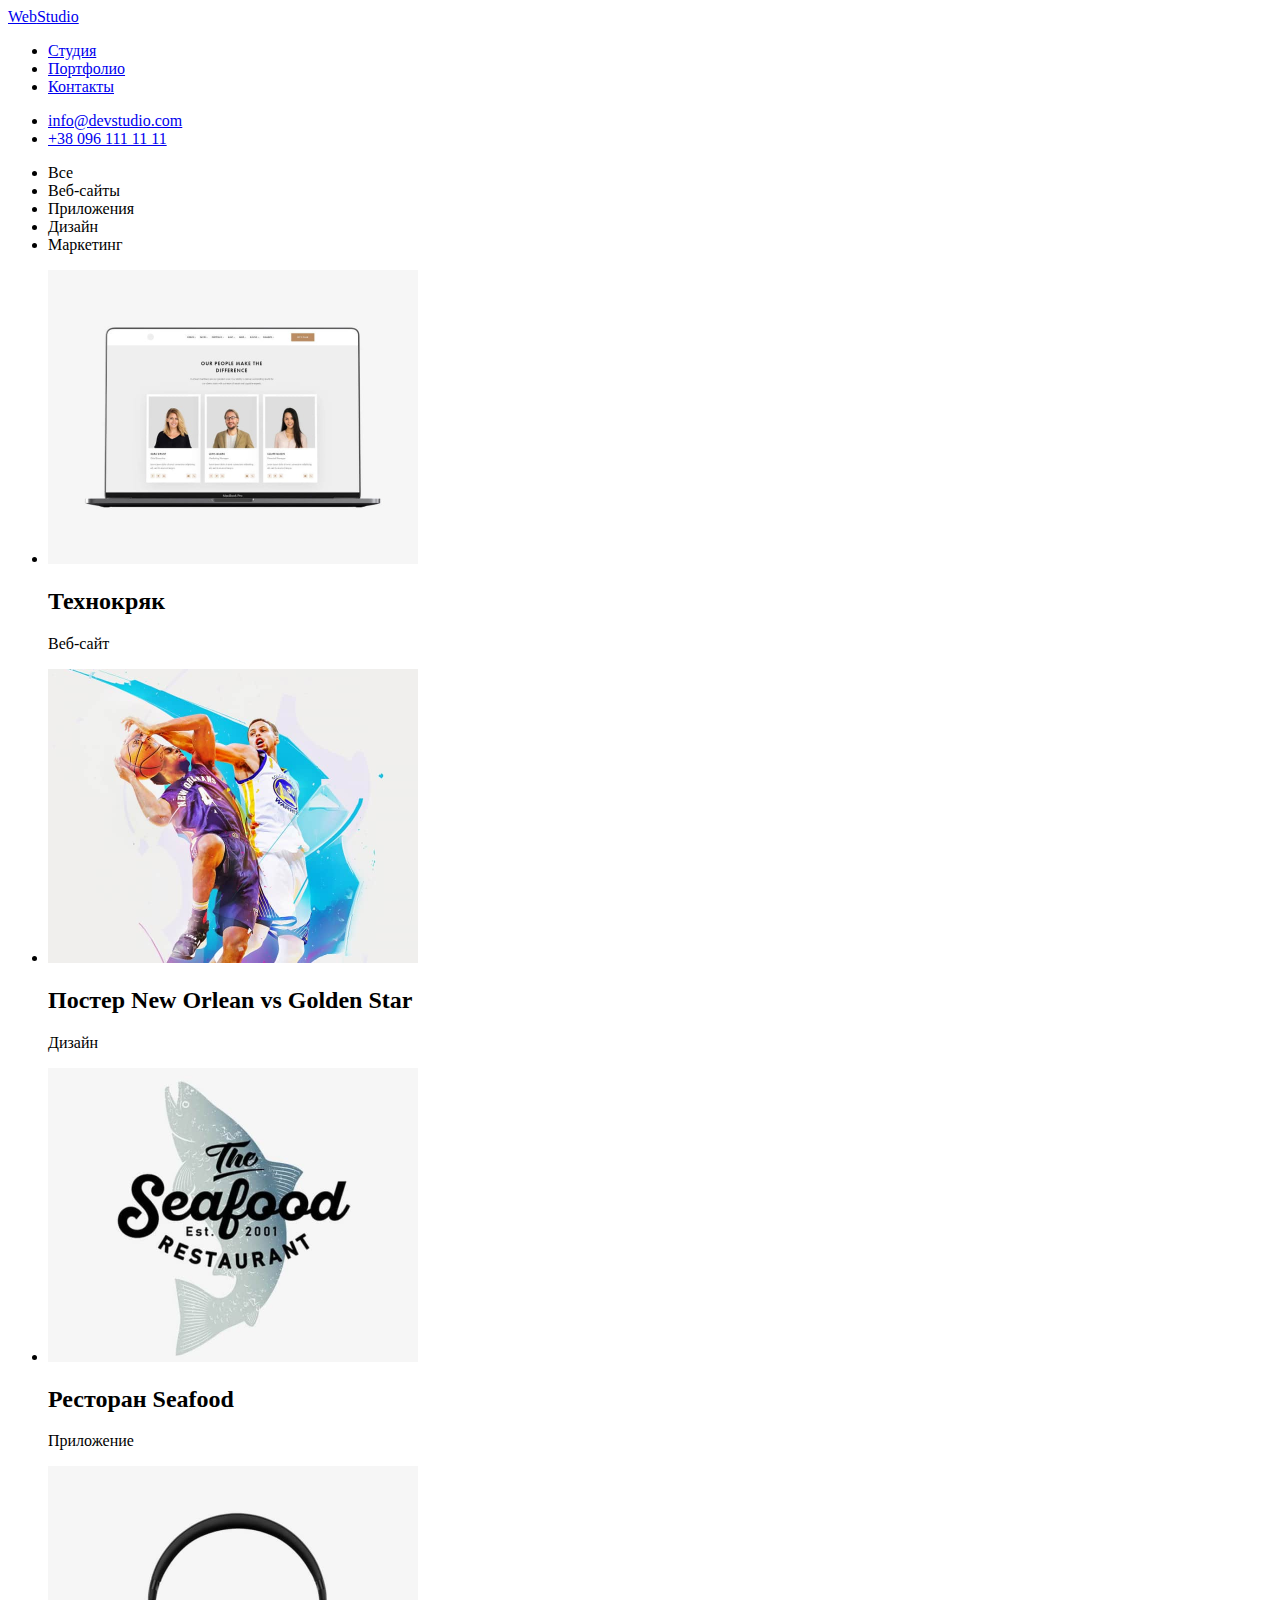
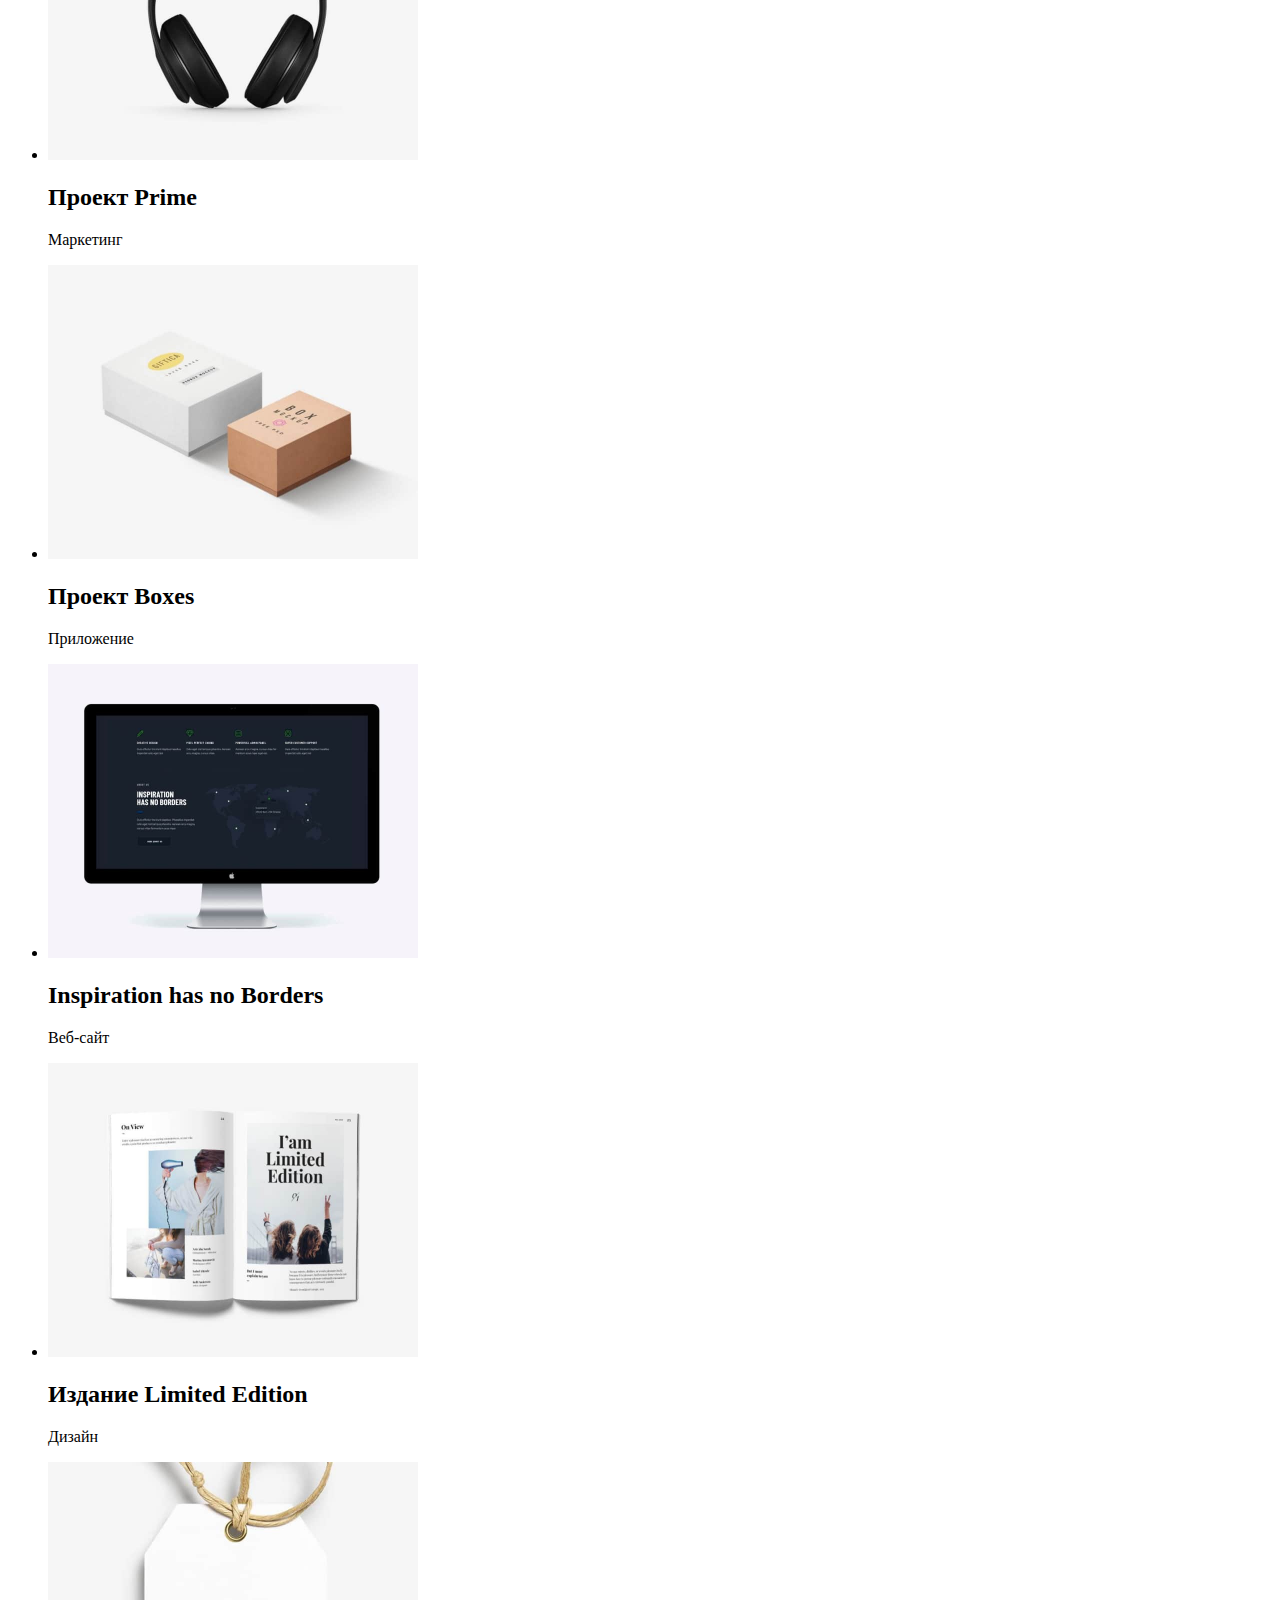
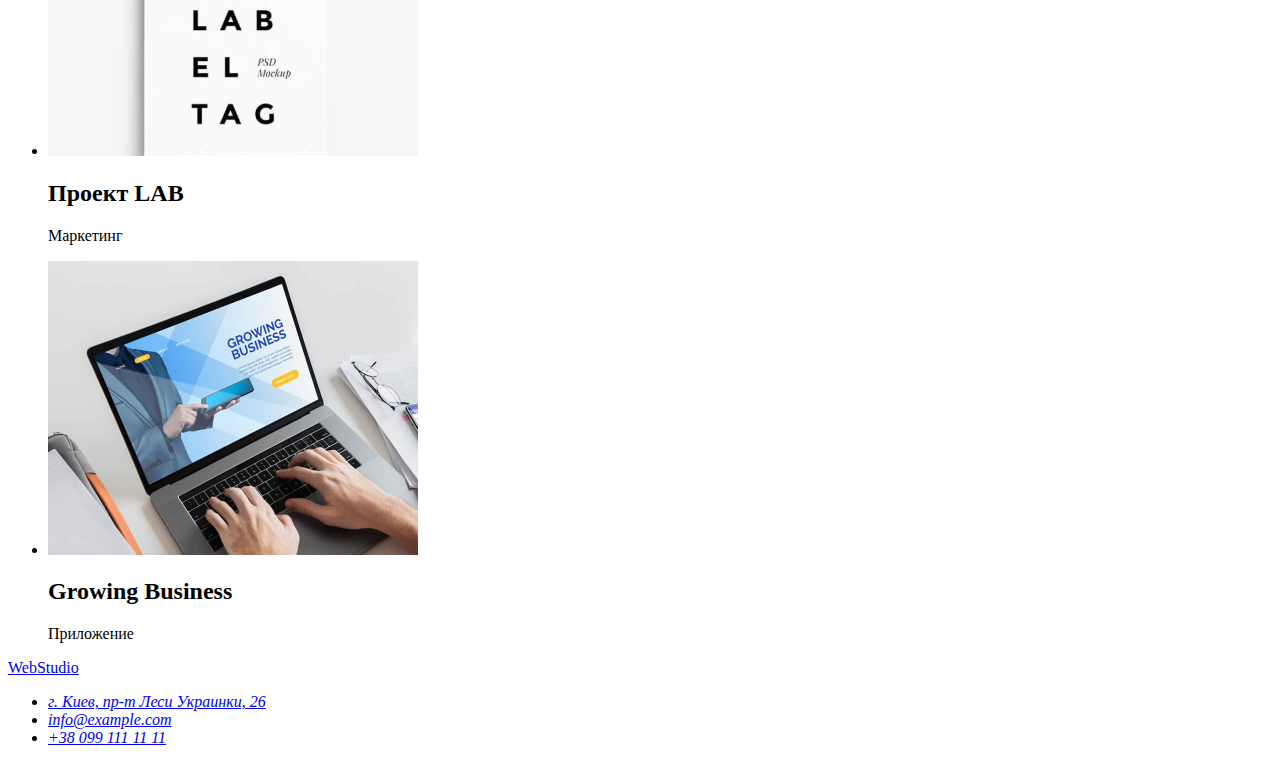
==== portfolio.html @ def2148d "Add files via upload" ====
<!DOCTYPE html>
<html lang="en">
  <head>
    <meta charset="UTF-8" />
    <meta http-equiv="X-UA-Compatible" content="IE=edge" />
    <meta name="viewport" content="width=device-width, initial-scale=1.0" />
    <title>Document</title>
  </head>
  <body>
    <header>
      <nav class="navigation">
        <a href="./index.html"><span class="">Web</span><span>Studio</span></a>
        <ul class="">
          <li class="">
            <a href="./index.html"><span class="">Студия</span></a>
          </li>
          <li class=""><a href="./portfolio.html">Портфолио</a></li>
          <li class=""><a href="#contacts">Контакты</a></li>
        </ul>
      </nav>
      <ul>
        <li class="">
          <a href="mailto:info@devstudio.com"
            ><span class="">info@devstudio.com</span></a
          >
        </li>
        <li class=""><a href="tel:+380961111111">+38 096 111 11 11</a></li>
      </ul>
    </header>
    <main>
      <section>
        <h1 hidden>Portfolio</h1>
        <ul>
          <li>Все</li>
          <li>Веб-сайты</li>
          <li>Приложения</li>
          <li>Дизайн</li>
          <li>Маркетинг</li>
        </ul>
      </section>
      <section>
        <ul>
            <li>
                <img src="./images/portfolio/portfolio1.jpg" alt="images 1" width="370" height="294">
                <h2>Технокряк</h2>
                <p>Веб-сайт</p>
            </li>
            <li>
                <img src="./images/portfolio/portfolio2.jpg" alt="images 2" width="370" height="294">
                <h2>Постер New Orlean vs Golden Star</h2>
                <p>Дизайн</p>
            </li>
            <li>
                <img src="./images/portfolio/portfolio3.jpg" alt="images 3" width="370" height="294">
                <h2>Ресторан Seafood</h2>
                <p>Приложение</p>
            </li>
            <li>
                <img src="./images/portfolio/portfolio4.jpg" alt="images 4" width="370" height="294">
                <h2>Проект Prime</h2>
                <p>Маркетинг</p>
            </li>
            <li>
                <img src="./images/portfolio/portfolio5.jpg" alt="images 5" width="370" height="294">
                <h2>Проект Boxes</h2>
                <p>Приложение</p>
            </li>
            <li>
                <img src="./images/portfolio/portfolio6.jpg" alt="images 6" width="370" height="294">
                <h2>Inspiration has no Borders</h2>
                <p>Веб-сайт</p>
            </li>
            <li>
                <img src="./images/portfolio/portfolio7.jpg" alt="images 7" width="370" height="294">
                <h2>Издание Limited Edition</h2>
                <p>Дизайн</p>
            </li>
            <li>
                <img src="./images/portfolio/portfolio8.jpg" alt="images 8" width="370" height="294">
                <h2>Проект LAB</h2>
                <p>Маркетинг</p>
            </li>
            <li>
                <img src="./images/portfolio/portfolio9.jpg" alt="images 9" width="370" height="294">
                <h2>Growing Business</h2>
                <p>Приложение</p>
            </li>
        </ul>
      </section>
    </main>

    <footer id="contacts">
      <a href="./index.html"><span class="">Web</span><span>Studio</span></a>
      <address class="">
        <ul>
          <li class="">
            <a
              href="https://www.google.com/maps/place/%D0%B1%D1%83%D0%BB%D1%8C%D0%B2%D0%B0%D1%80+%D0%9B%D0%B5%D1%81%D1%96+%D0%A3%D0%BA%D1%80%D0%B0%D1%97%D0%BD%D0%BA%D0%B8,+26,+%D0%9A%D0%B8%D1%97%D0%B2,+02000/@50.4265807,30.5383858,17z/data=!3m1!4b1!4m5!3m4!1s0x40d4cf0e033ecbe9:0x57a4dffefec77da0!8m2!3d50.4265807!4d30.5383858"
              >г. Киев, пр-т Леси Украинки, 26</a
            >
          </li>
          <li class="">
            <a href="mailto:info@example.com">info@example.com</a>
          </li>
          <li class=""><a href="tel:+380991111111"> +38 099 111 11 11</a></li>
        </ul>
      </address>
    </footer>
  </body>
</html>
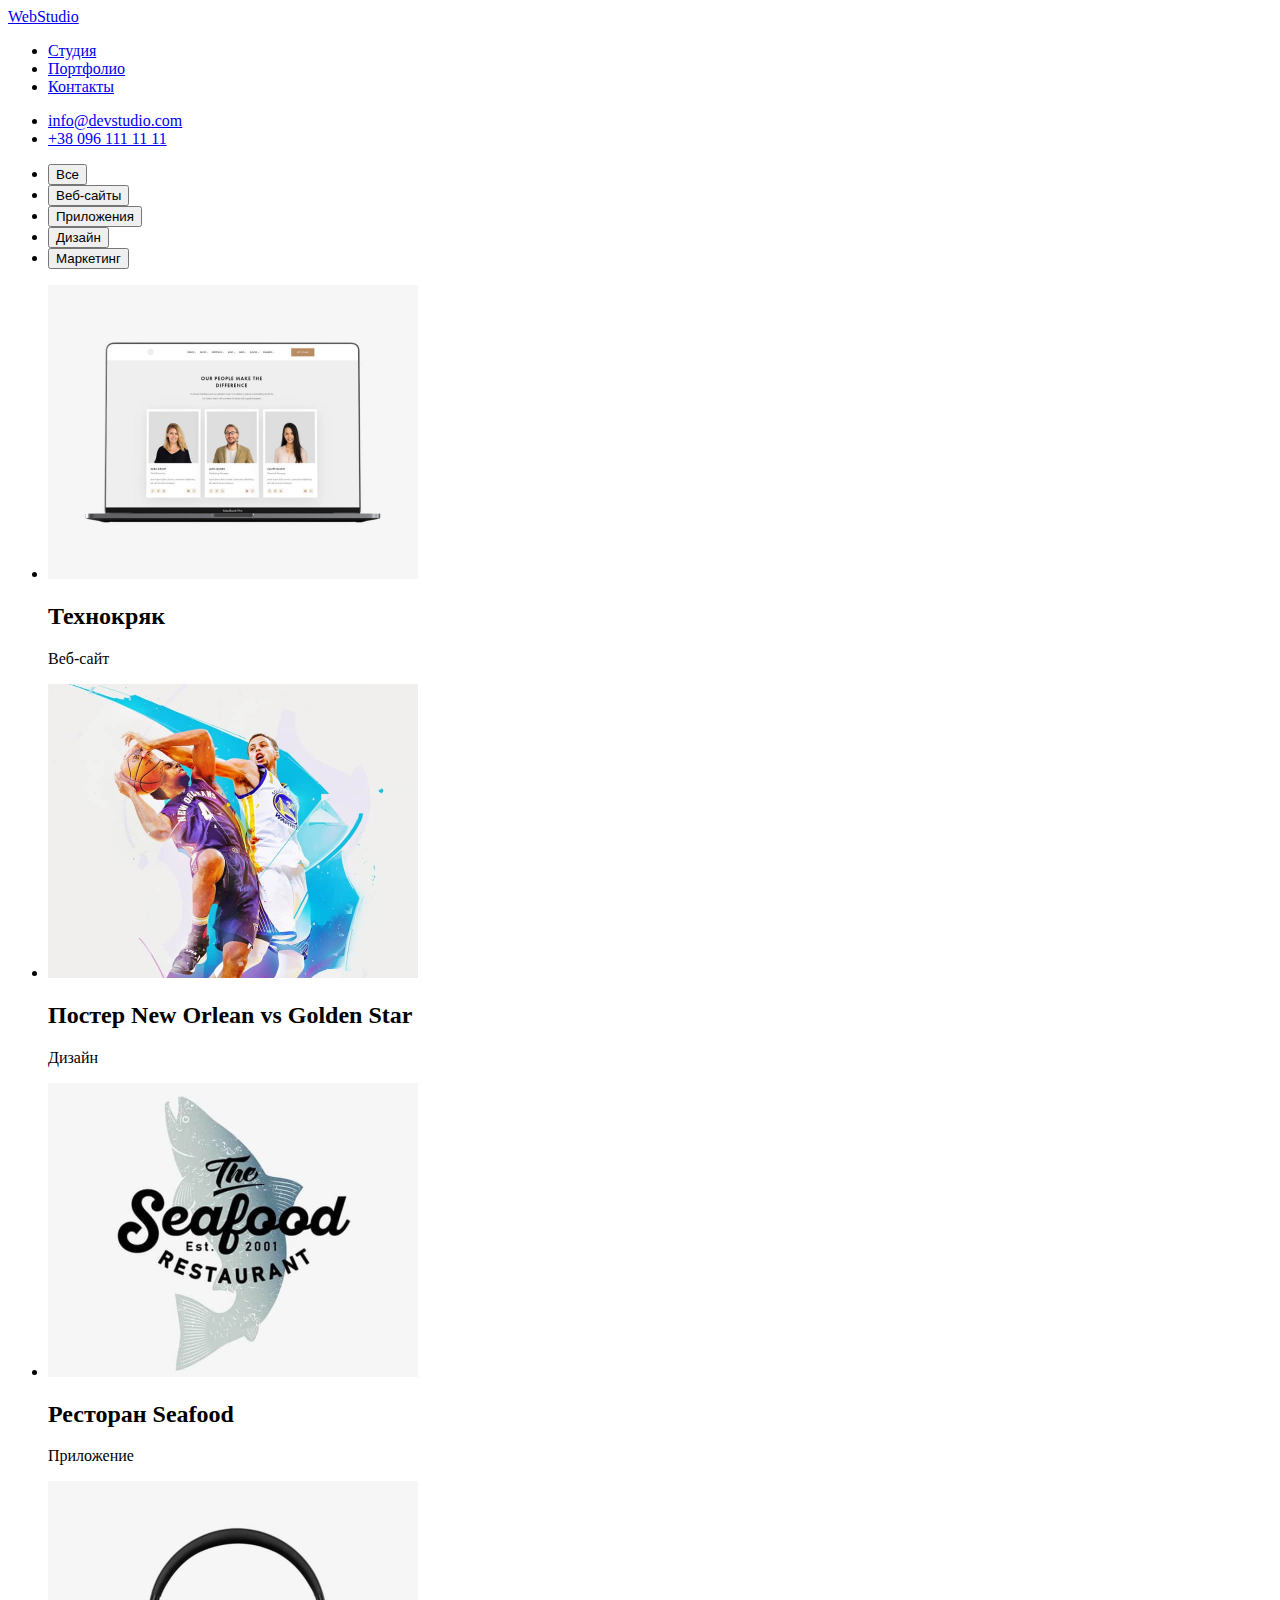
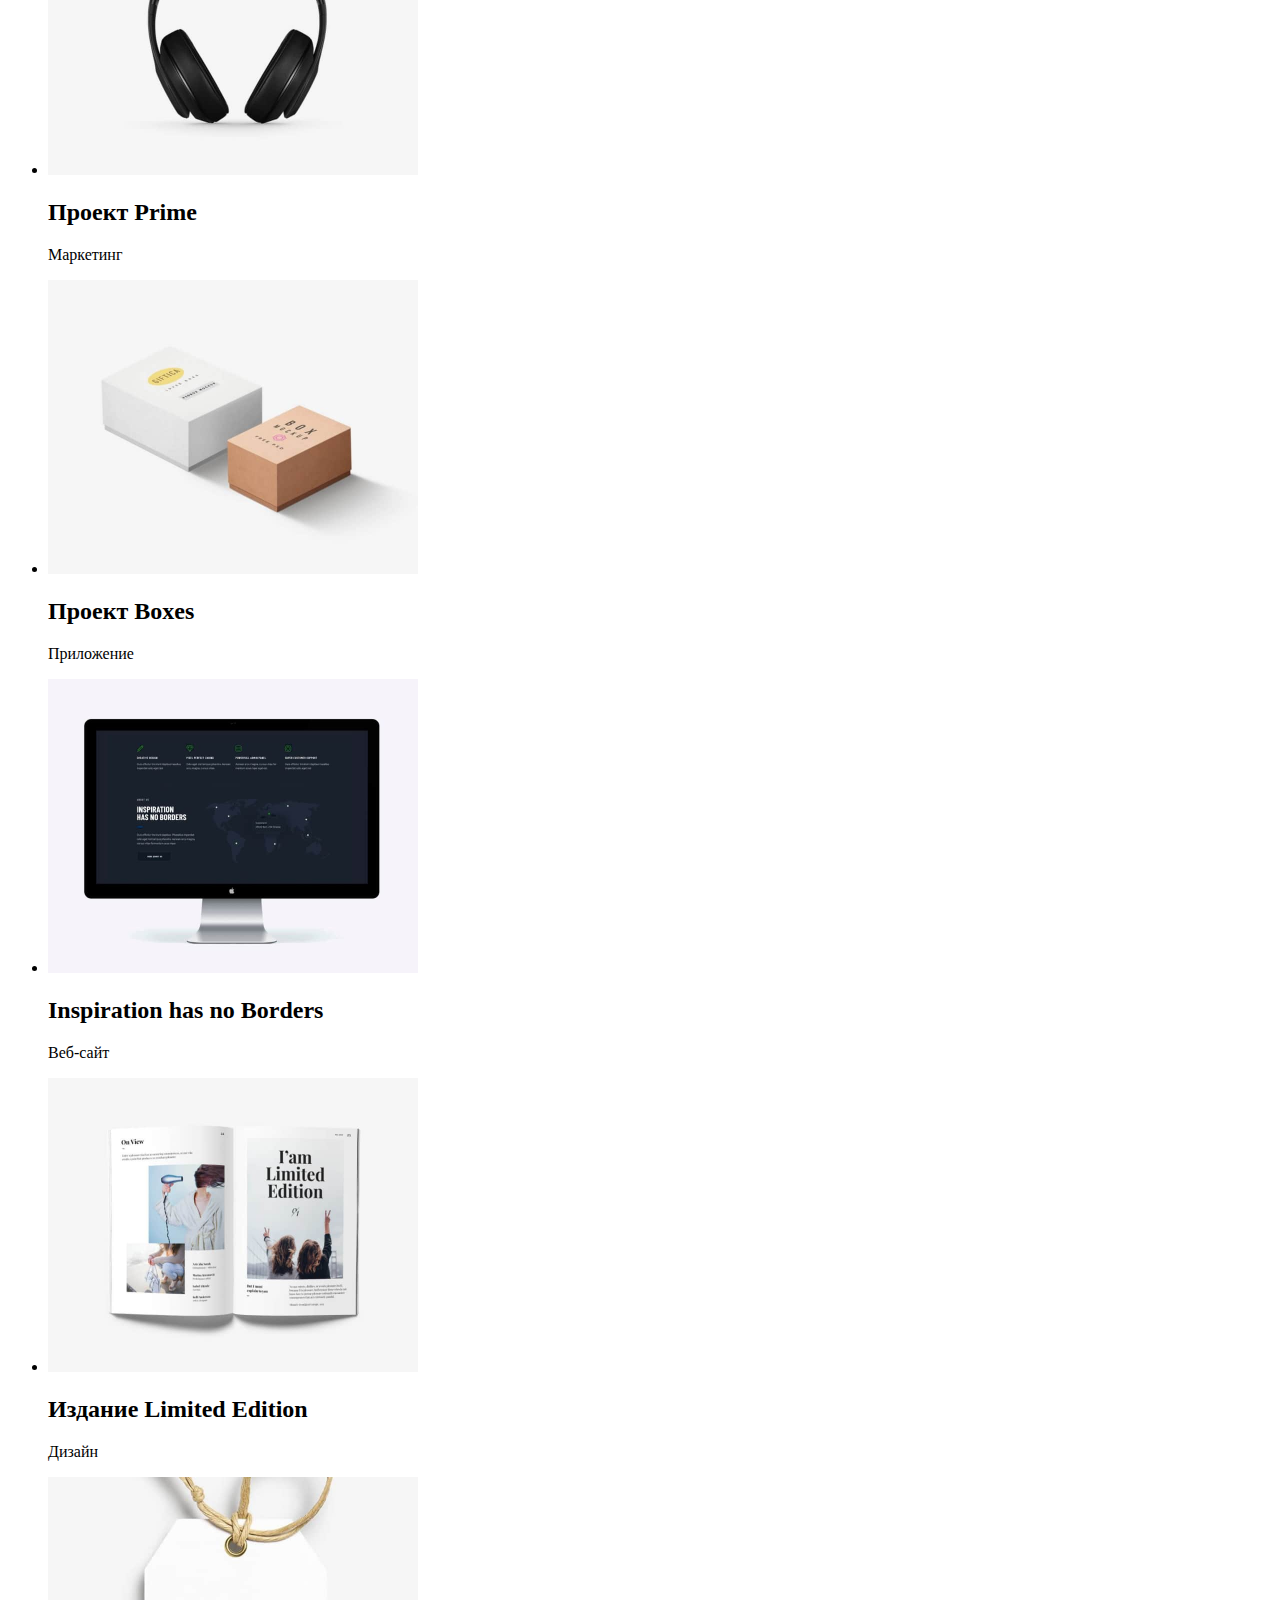
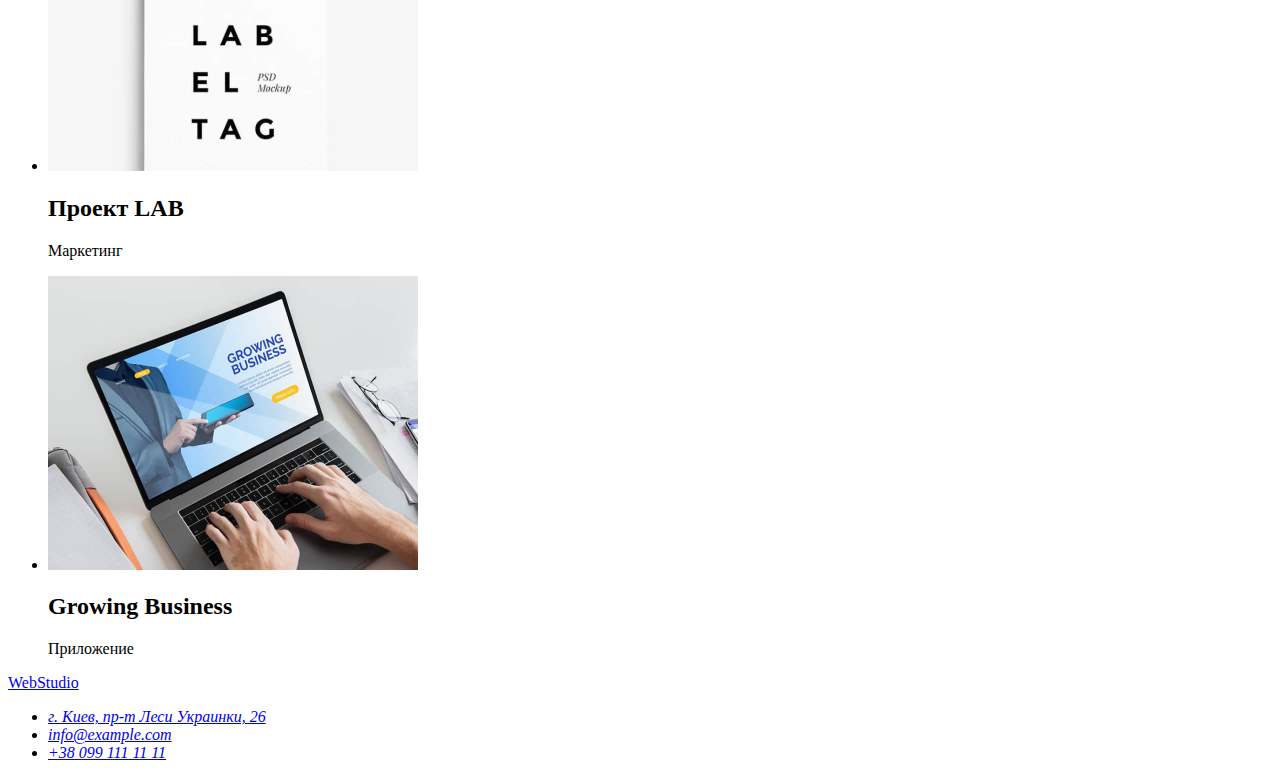
==== commit ee38cdaa: "Add files via upload" ====
--- a/portfolio.html
+++ b/portfolio.html
@@ -31,11 +31,11 @@
       <section>
         <h1 hidden>Portfolio</h1>
         <ul>
-          <li>Все</li>
-          <li>Веб-сайты</li>
-          <li>Приложения</li>
-          <li>Дизайн</li>
-          <li>Маркетинг</li>
+          <li><button type="button">Все</button> </li>
+          <li><button type="button">Веб-сайты</button> </li>
+          <li><button type="button">Приложения</button> </li>
+          <li><button type="button">Дизайн</button> </li>
+          <li><button type="button">Маркетинг</button> </li>
         </ul>
       </section>
       <section>
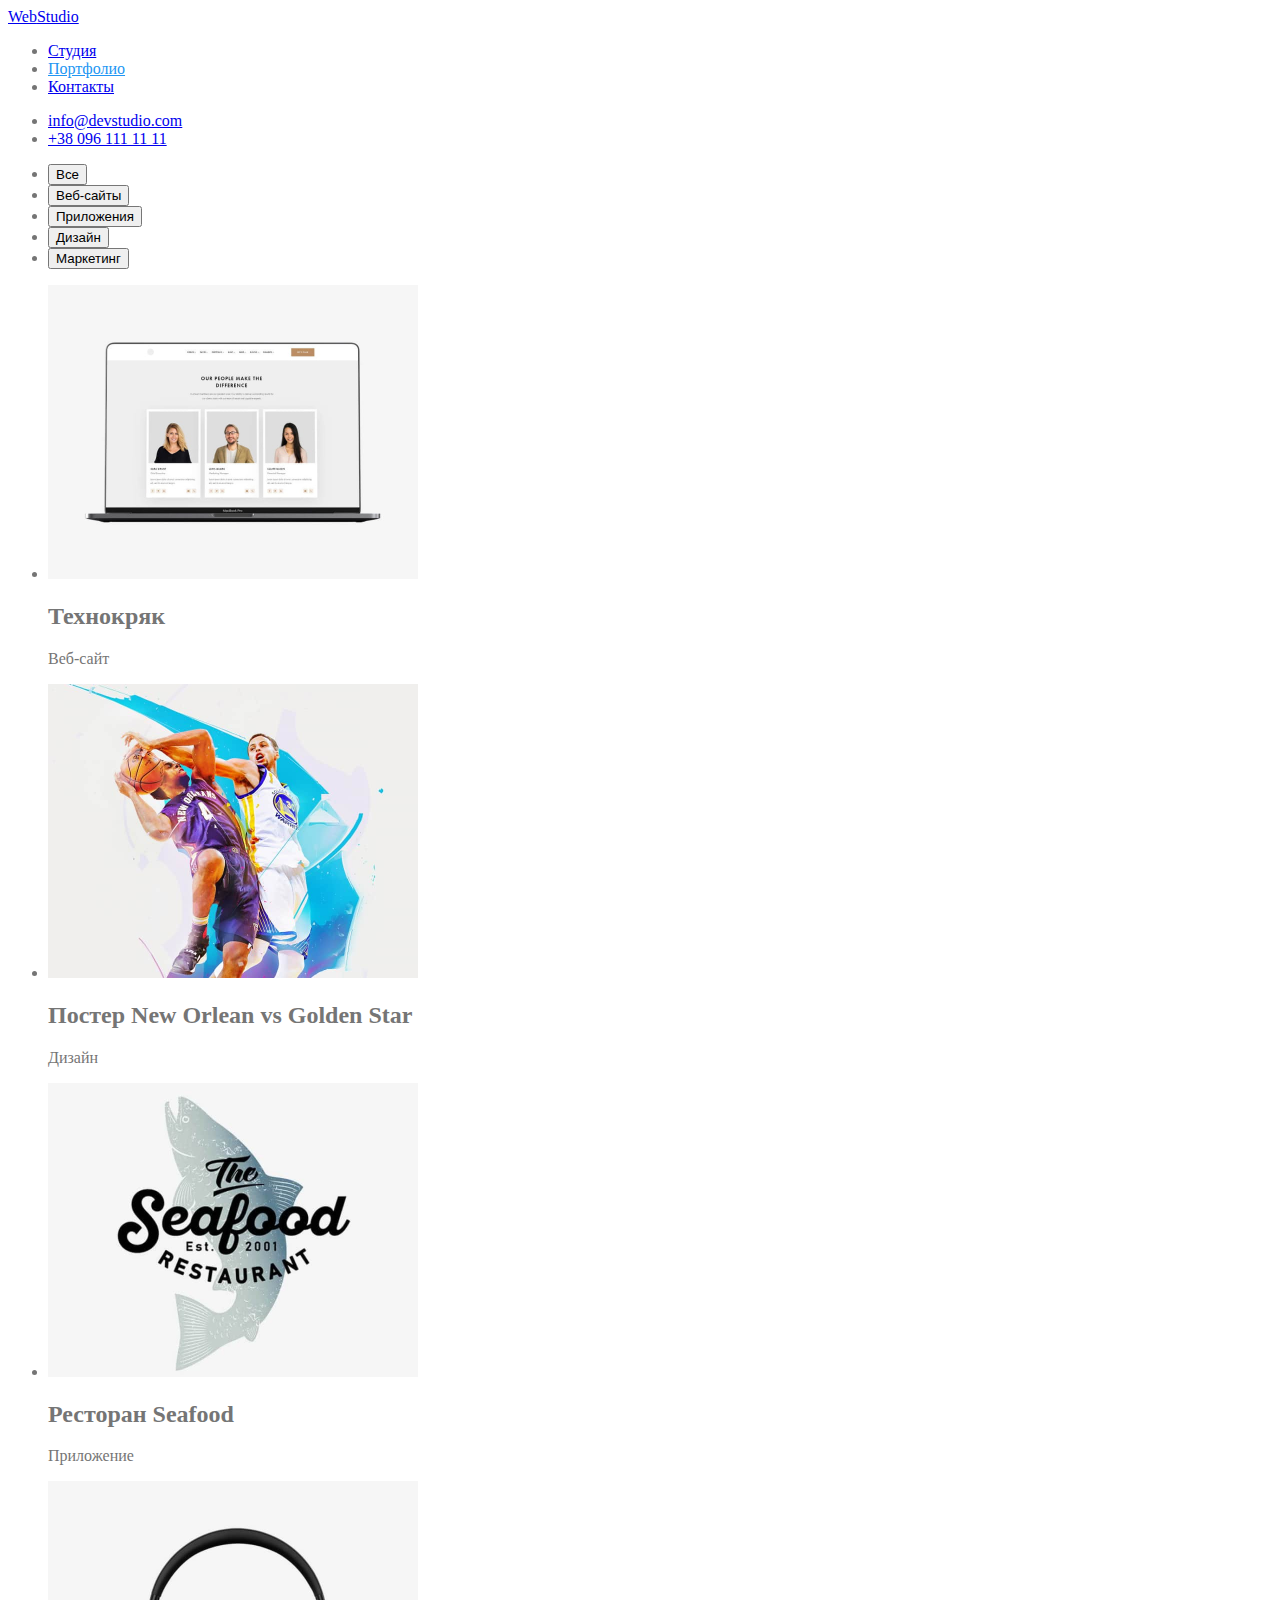
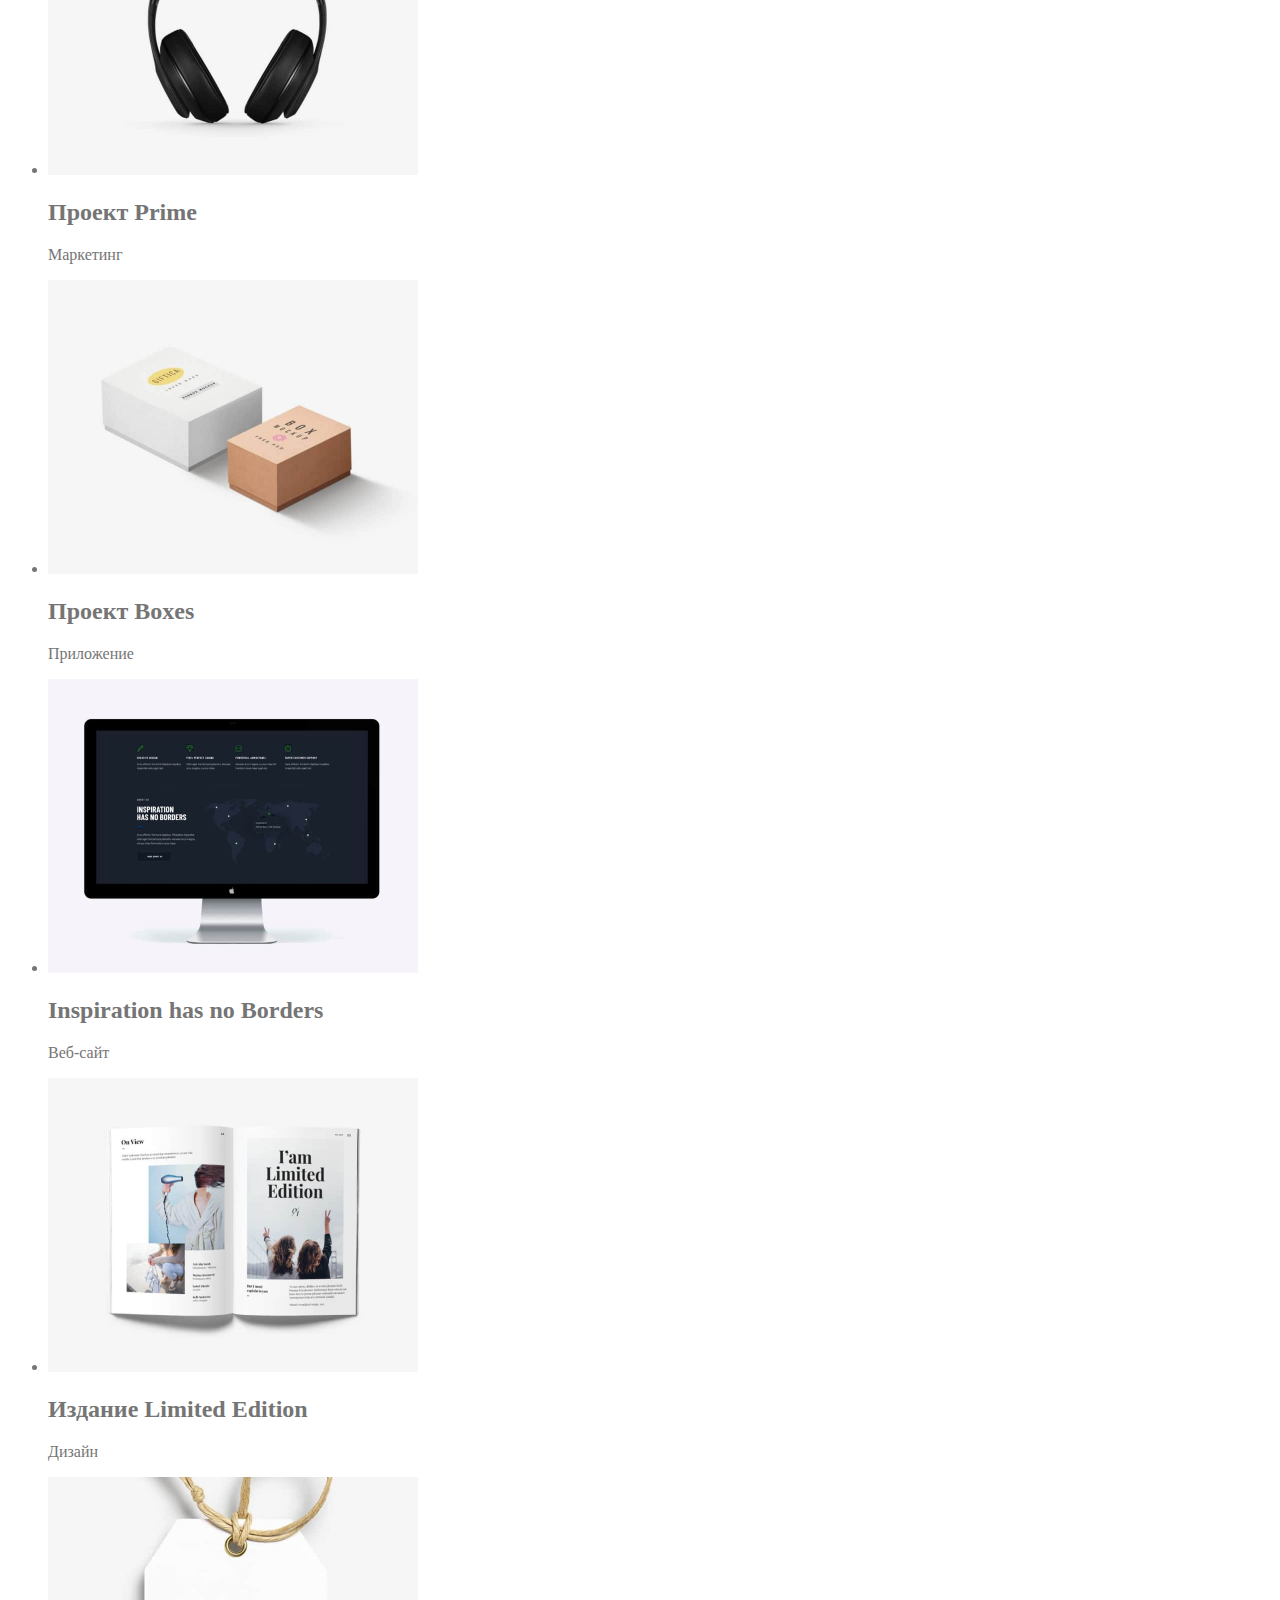
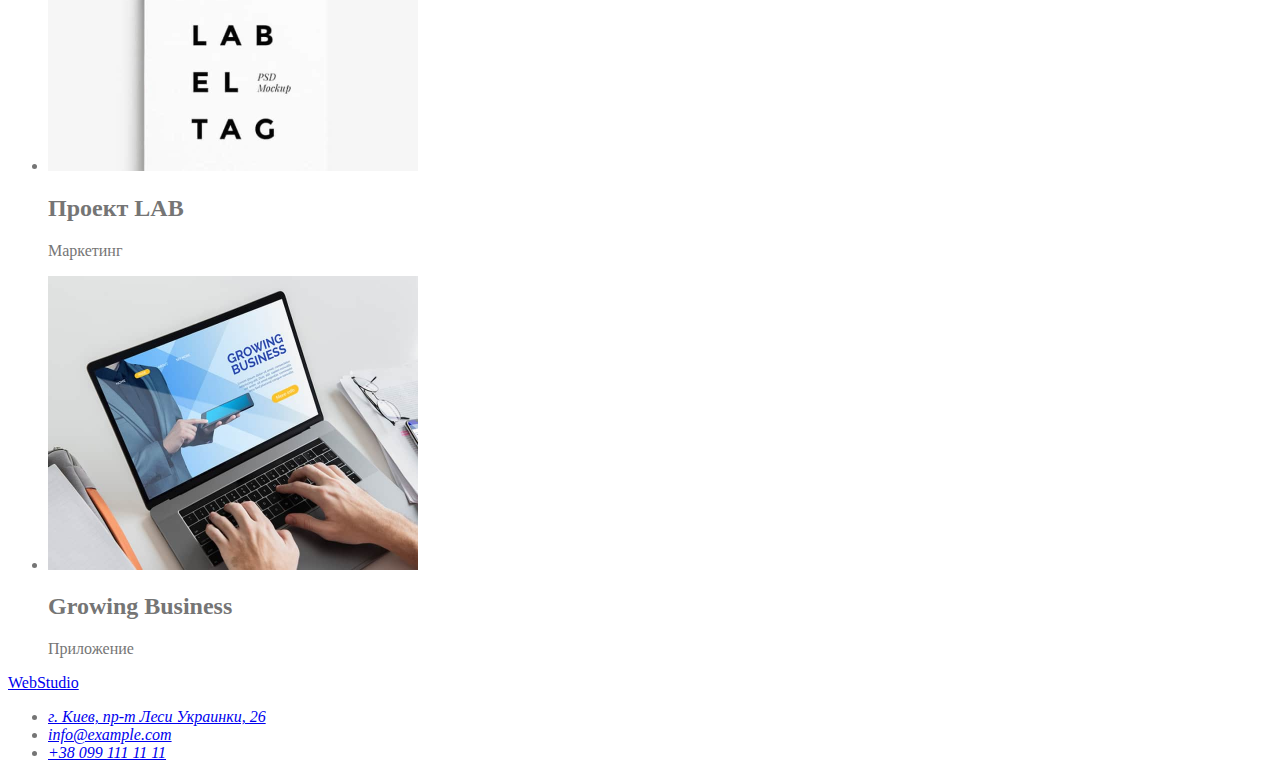
==== commit c8198f39: "Add files via upload" ====
--- a/portfolio.html
+++ b/portfolio.html
@@ -4,27 +4,28 @@
     <meta charset="UTF-8" />
     <meta http-equiv="X-UA-Compatible" content="IE=edge" />
     <meta name="viewport" content="width=device-width, initial-scale=1.0" />
-    <title>Document</title>
+    <link rel="stylesheet" href="./css/styles.css">
+    <title>Portfolio</title>    
   </head>
   <body>
     <header>
       <nav class="navigation">
         <a href="./index.html"><span class="">Web</span><span>Studio</span></a>
-        <ul class="">
-          <li class="">
-            <a href="./index.html"><span class="">Студия</span></a>
+        <ul class="site-nav">
+          <li>
+            <a href="./index.html" class="link"><span class="">Студия</span></a>
           </li>
-          <li class=""><a href="./portfolio.html">Портфолио</a></li>
-          <li class=""><a href="#contacts">Контакты</a></li>
+          <li><a href="./portfolio.html" class="link current">Портфолио</a></li>
+          <li><a href="#contacts" class="link">Контакты</a></li>
         </ul>
       </nav>
-      <ul>
-        <li class="">
-          <a href="mailto:info@devstudio.com"
+      <ul class="list-contact">
+        <li>
+          <a href="mailto:info@devstudio.com" class="link"
             ><span class="">info@devstudio.com</span></a
           >
         </li>
-        <li class=""><a href="tel:+380961111111">+38 096 111 11 11</a></li>
+        <li><a href="tel:+380961111111" class="link">+38 096 111 11 11</a></li>
       </ul>
     </header>
     <main>
--- a/css/styles.css
+++ b/css/styles.css
@@ -0,0 +1,27 @@
+:root {
+    --primary-text-color: #757575;
+    --title-text-color: #212121;
+    --accent-color: #2196F3;
+}
+
+body {
+    background-color: white;
+    color: var(--primary-text-color);
+}
+    
+
+
+.site-nav .link:hover,
+.site-nav .link:focus {
+   color:  var(--accent-color);
+}
+
+.list-contact .link:focus,
+.list-contact .link:hover {
+    color: var(--accent-color);
+}
+
+
+.site-nav .link.current{
+    color: var(--accent-color);    
+}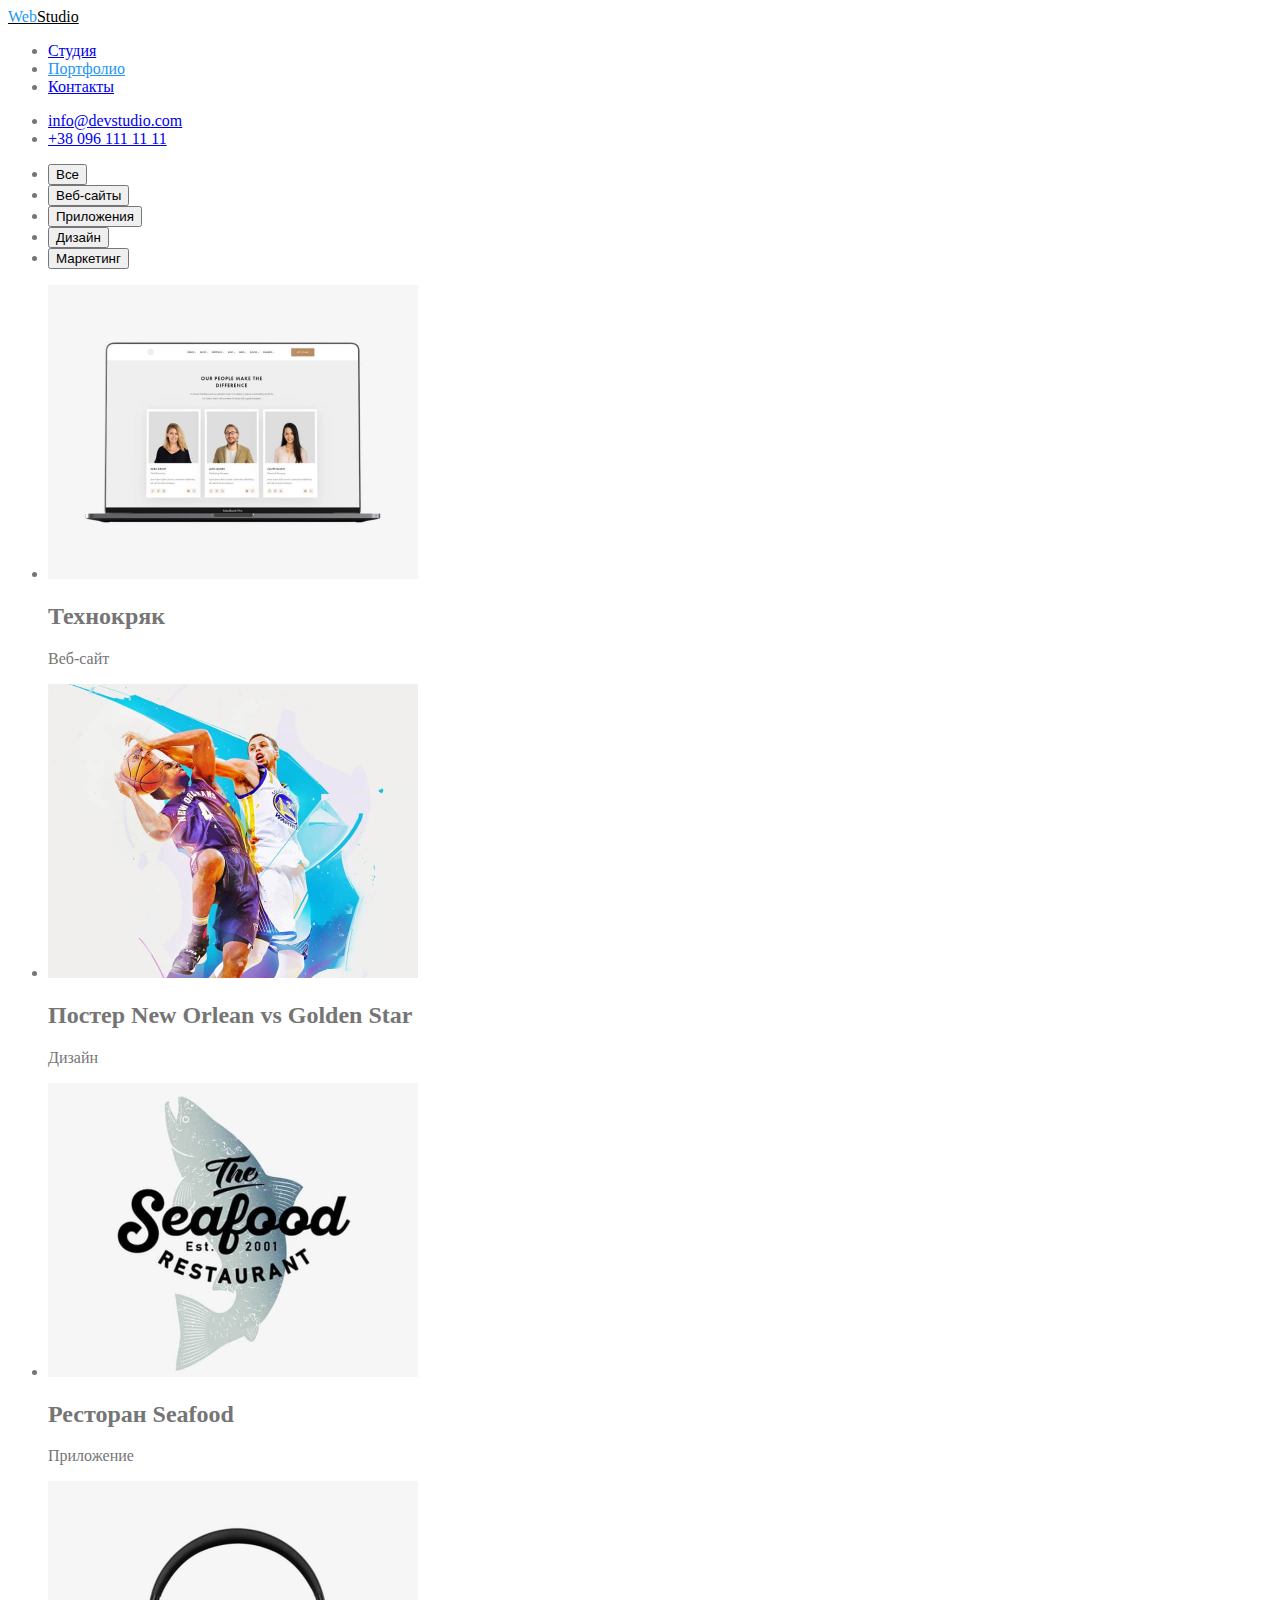
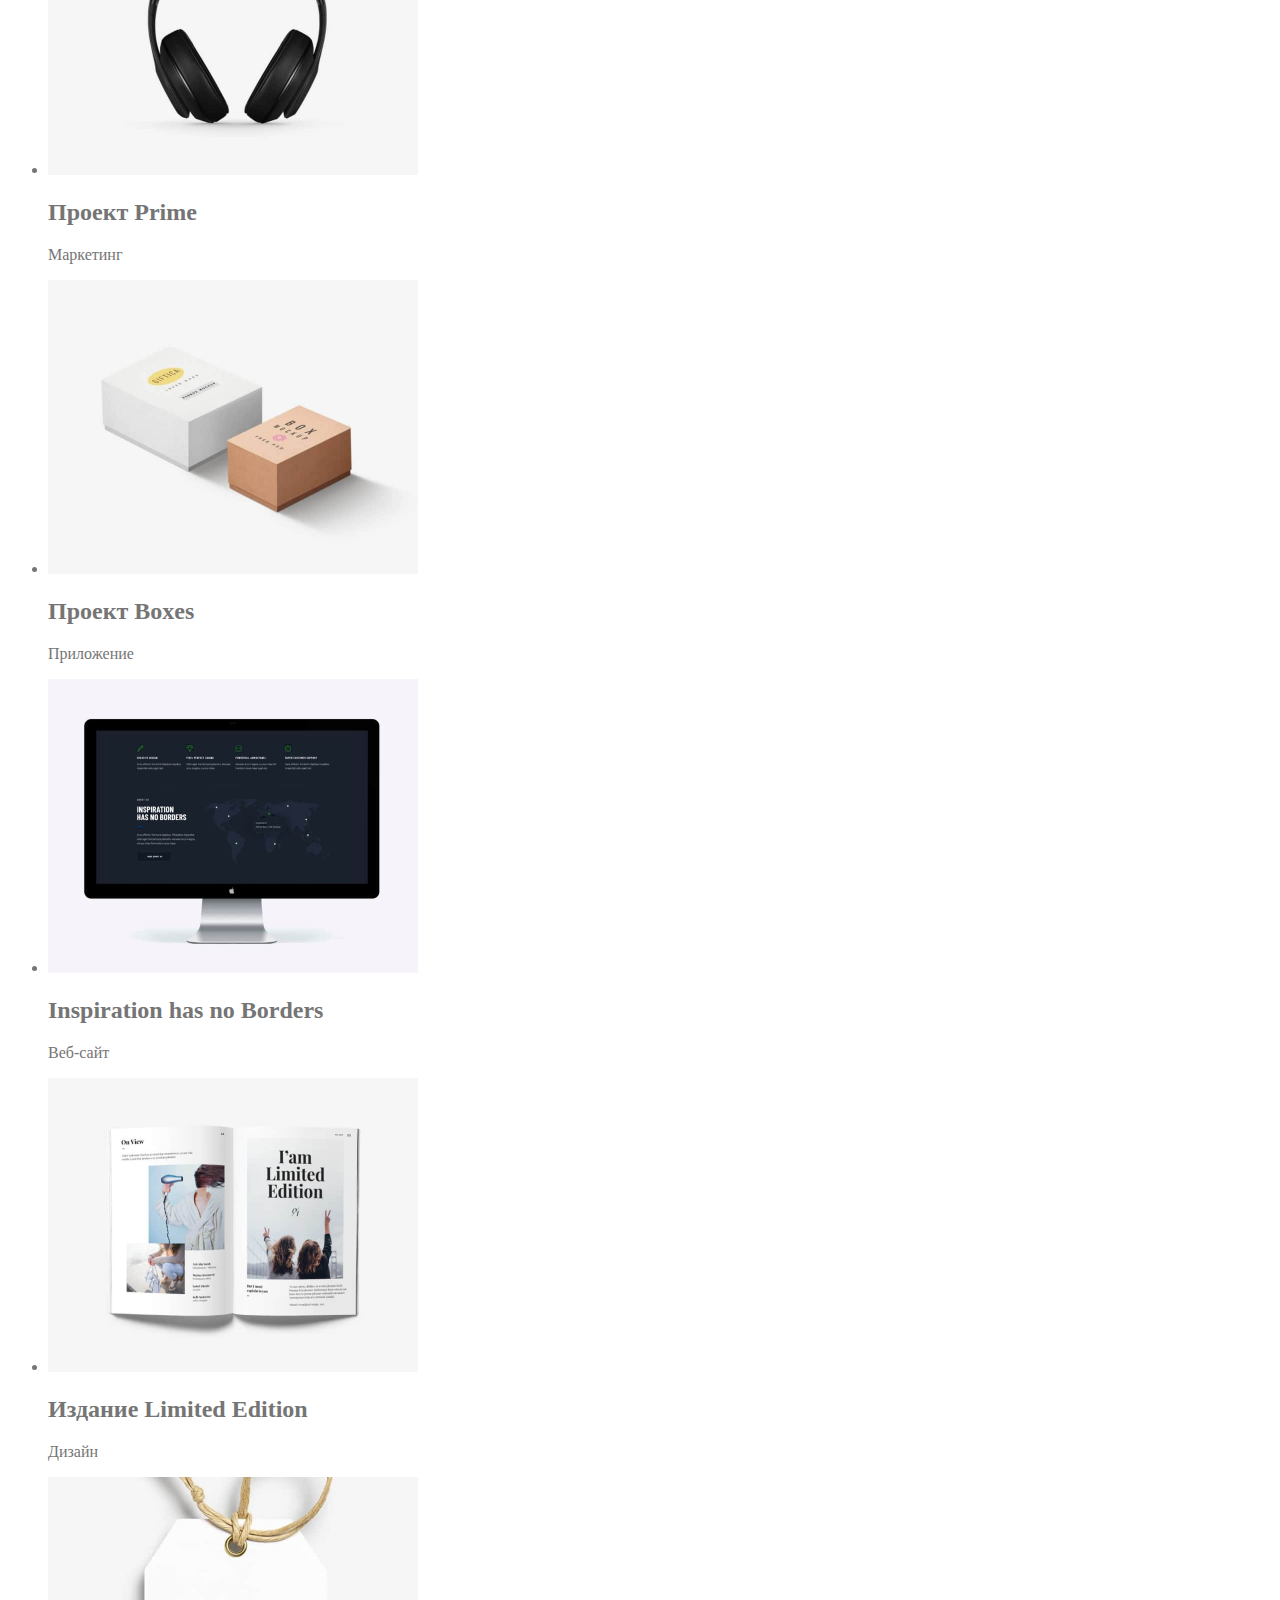
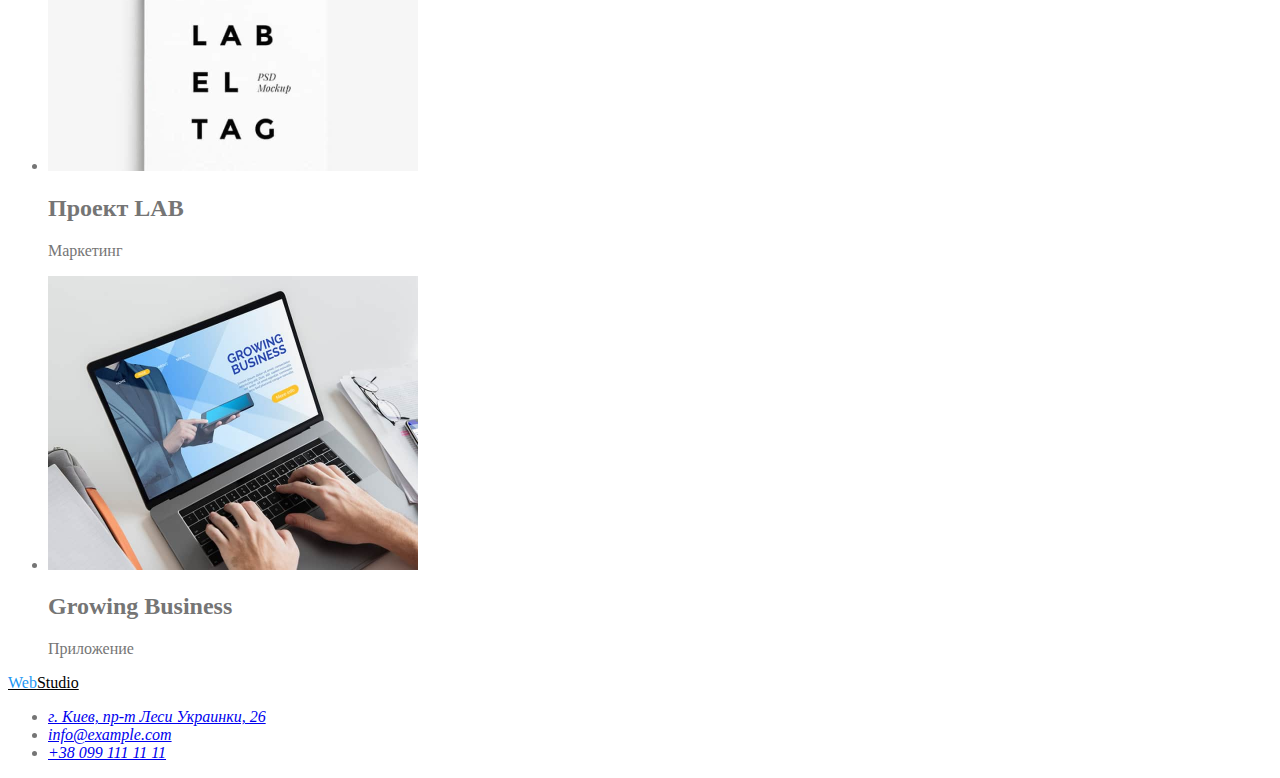
==== commit 852300f5: "Add files via upload" ====
--- a/portfolio.html
+++ b/portfolio.html
@@ -10,7 +10,7 @@
   <body>
     <header>
       <nav class="navigation">
-        <a href="./index.html"><span class="">Web</span><span>Studio</span></a>
+        <a href="./index.html" class="nav-logo"><span class="nav-logo-web">Web</span><span>Studio</span></a>
         <ul class="site-nav">
           <li>
             <a href="./index.html" class="link"><span class="">Студия</span></a>
@@ -91,7 +91,7 @@
     </main>
 
     <footer id="contacts">
-      <a href="./index.html"><span class="">Web</span><span>Studio</span></a>
+      <a href="./index.html" class="nav-logo"><span class="nav-logo-web">Web</span><span>Studio</span></a>
       <address class="">
         <ul>
           <li class="">
--- a/css/styles.css
+++ b/css/styles.css
@@ -9,6 +9,15 @@
     color: var(--primary-text-color);
 }
     
+/* header */
+
+.nav-logo {
+    color: black;    
+}
+
+.nav-logo-web {
+    color: var(--accent-color);
+}
 
 
 .site-nav .link:hover,
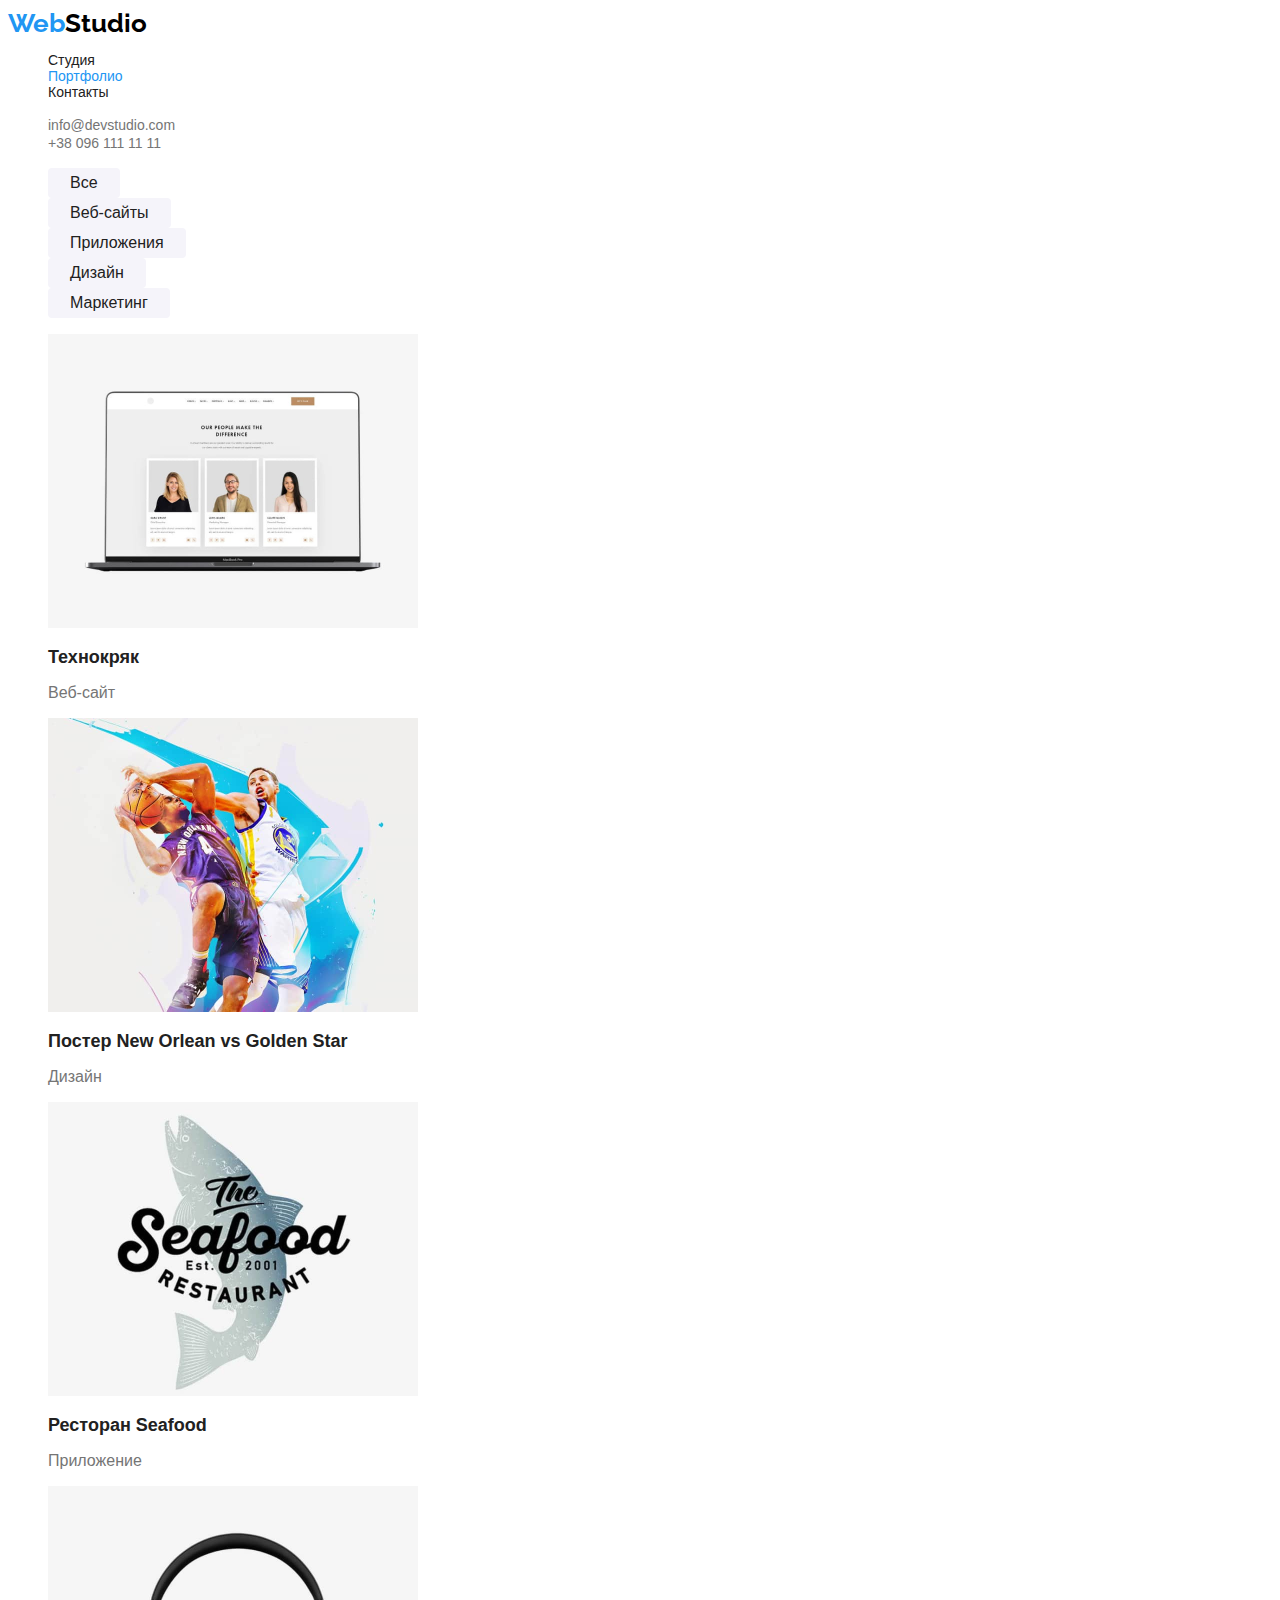
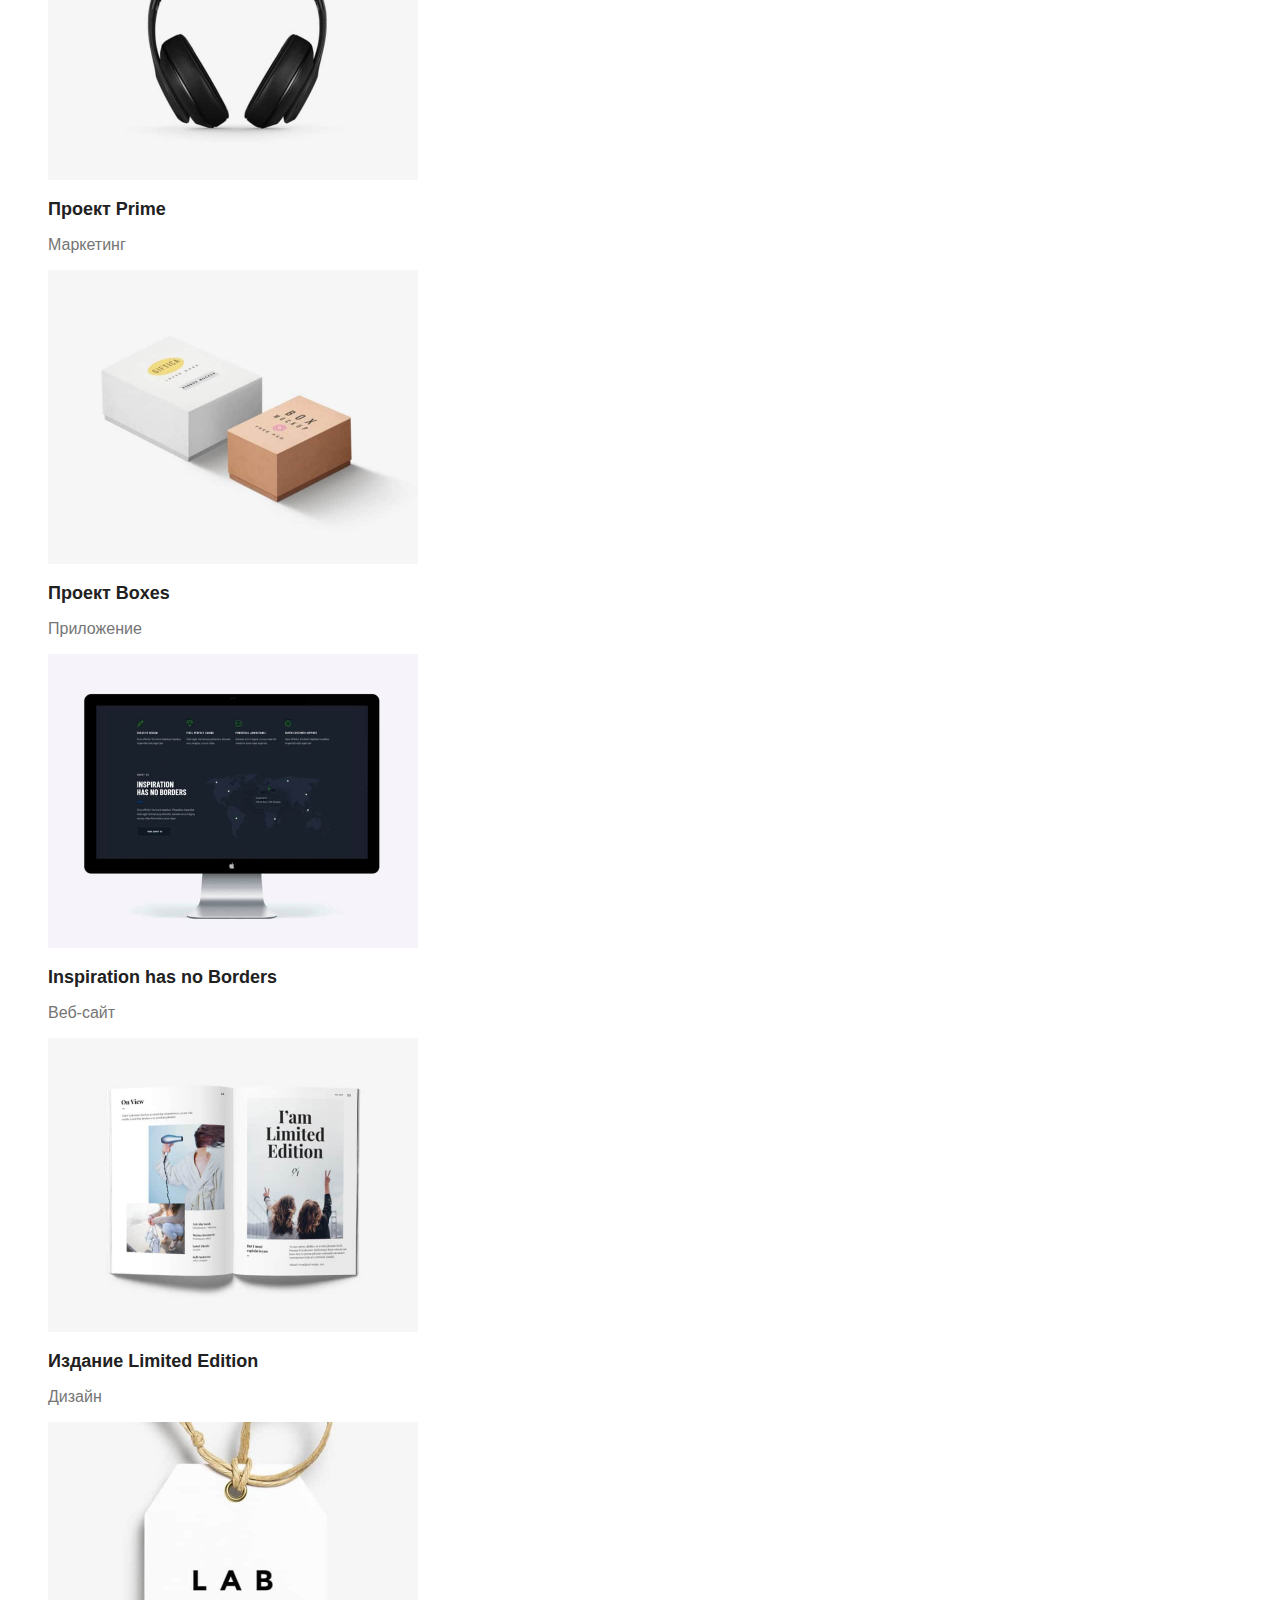
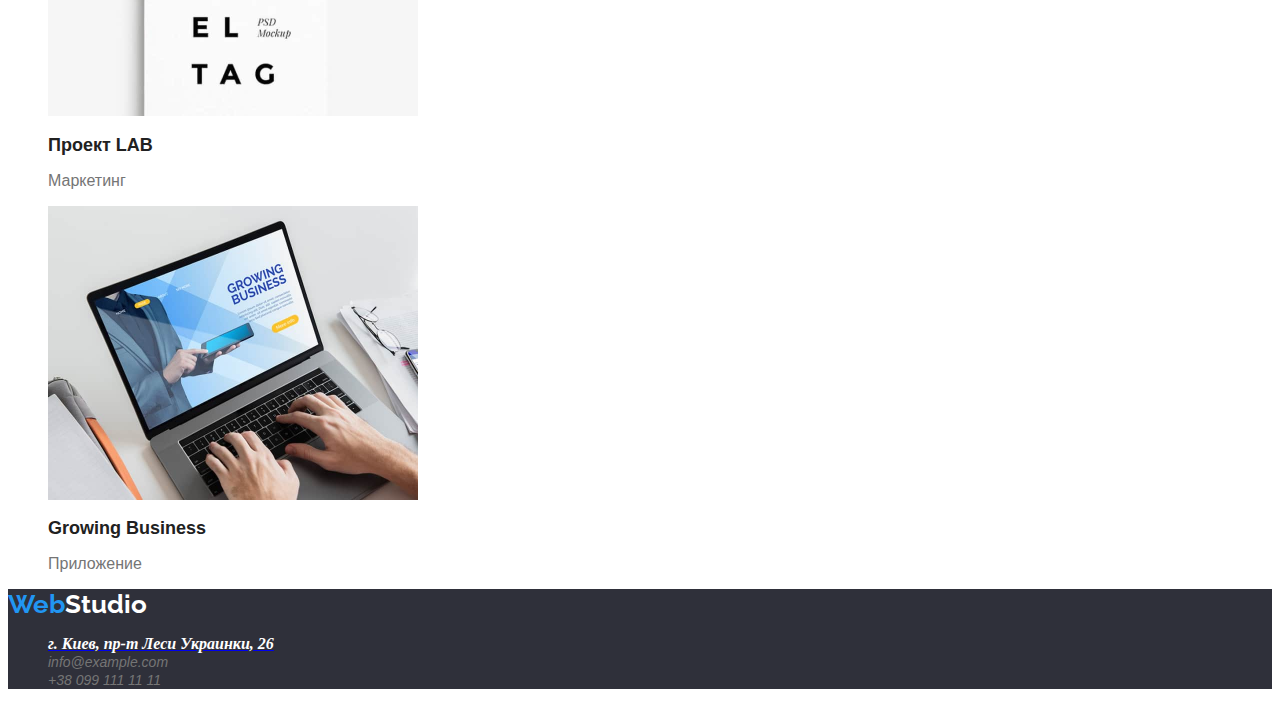
==== commit 0767b218: "Add files via upload" ====
--- a/portfolio.html
+++ b/portfolio.html
@@ -1,109 +1,115 @@
 <!DOCTYPE html>
-<html lang="en">
+<html lang="ru">
   <head>
     <meta charset="UTF-8" />
     <meta http-equiv="X-UA-Compatible" content="IE=edge" />
     <meta name="viewport" content="width=device-width, initial-scale=1.0" />
     <link rel="stylesheet" href="./css/styles.css">
+    <link rel="preconnect" href="https://fonts.googleapis.com">
+    <link rel="preconnect" href="https://fonts.gstatic.com" crossorigin>
+    <link href="https://fonts.googleapis.com/css2?family=Darker+Grotesque:wght@400;500;700&family=Montserrat:wght@400;700&display=swap" rel="stylesheet">
+    <link rel="preconnect" href="https://fonts.googleapis.com">
+    <link rel="preconnect" href="https://fonts.gstatic.com" crossorigin>
+    <link href="https://fonts.googleapis.com/css2?family=Darker+Grotesque:wght@400;500;700&family=Montserrat:wght@400;700&family=Raleway:wght@700&display=swap" rel="stylesheet">
     <title>Portfolio</title>    
   </head>
   <body>
-    <header>
+    <header class="header">
       <nav class="navigation">
-        <a href="./index.html" class="nav-logo"><span class="nav-logo-web">Web</span><span>Studio</span></a>
-        <ul class="site-nav">
+        <a href="./index.html" class="logo"><span class="nav-logo">Web</span><span>Studio</span></a>
+        <ul class="list site-nav">
           <li>
-            <a href="./index.html" class="link"><span class="">Студия</span></a>
+            <a href="./index.html" class="link-navigation"><span class="">Студия</span></a>
           </li>
-          <li><a href="./portfolio.html" class="link current">Портфолио</a></li>
-          <li><a href="#contacts" class="link">Контакты</a></li>
+          <li><a href="./portfolio.html" class="link-navigation current">Портфолио</a></li>
+          <li><a href="#contacts" class="link-navigation">Контакты</a></li>
         </ul>
       </nav>
-      <ul class="list-contact">
+      <ul class="list list-contact">
         <li>
-          <a href="mailto:info@devstudio.com" class="link"
+          <a href="mailto:info@devstudio.com" class="link-contact"
             ><span class="">info@devstudio.com</span></a
           >
         </li>
-        <li><a href="tel:+380961111111" class="link">+38 096 111 11 11</a></li>
+        <li><a href="tel:+380961111111" class="link-contact">+38 096 111 11 11</a></li>
       </ul>
     </header>
-    <main>
-      <section>
+    <main>      
+      <section class="portfolio">
         <h1 hidden>Portfolio</h1>
-        <ul>
-          <li><button type="button">Все</button> </li>
-          <li><button type="button">Веб-сайты</button> </li>
-          <li><button type="button">Приложения</button> </li>
-          <li><button type="button">Дизайн</button> </li>
-          <li><button type="button">Маркетинг</button> </li>
+        <ul class="list">
+          <li><button type="button" class="portfolio-btn btn-first btn-active">Все</button> </li>
+          <li><button type="button" class="portfolio-btn btn-active">Веб-сайты</button> </li>
+          <li><button type="button" class="portfolio-btn btn-active">Приложения</button> </li>
+          <li><button type="button" class="portfolio-btn btn-active">Дизайн</button> </li>
+          <li><button type="button" class="portfolio-btn btn-active">Маркетинг</button> </li>
         </ul>
       </section>
       <section>
-        <ul>
+        <ul class="list">
             <li>
                 <img src="./images/portfolio/portfolio1.jpg" alt="images 1" width="370" height="294">
-                <h2>Технокряк</h2>
-                <p>Веб-сайт</p>
+                <h2 class="portfolio-title">Технокряк</h2>
+                <p class="portfolio-text">Веб-сайт</p>
             </li>
             <li>
                 <img src="./images/portfolio/portfolio2.jpg" alt="images 2" width="370" height="294">
-                <h2>Постер New Orlean vs Golden Star</h2>
-                <p>Дизайн</p>
+                <h2 class="portfolio-title">Постер New Orlean vs Golden Star</h2>
+                <p class="portfolio-text">Дизайн</p>
             </li>
             <li>
                 <img src="./images/portfolio/portfolio3.jpg" alt="images 3" width="370" height="294">
-                <h2>Ресторан Seafood</h2>
-                <p>Приложение</p>
+                <h2 class="portfolio-title">Ресторан Seafood</h2>
+                <p class="portfolio-text">Приложение</p>
             </li>
             <li>
                 <img src="./images/portfolio/portfolio4.jpg" alt="images 4" width="370" height="294">
-                <h2>Проект Prime</h2>
-                <p>Маркетинг</p>
+                <h2 class="portfolio-title">Проект Prime</h2>
+                <p class="portfolio-text">Маркетинг</p>
             </li>
             <li>
                 <img src="./images/portfolio/portfolio5.jpg" alt="images 5" width="370" height="294">
-                <h2>Проект Boxes</h2>
-                <p>Приложение</p>
+                <h2 class="portfolio-title">Проект Boxes</h2>
+                <p class="portfolio-text">Приложение</p>
             </li>
             <li>
                 <img src="./images/portfolio/portfolio6.jpg" alt="images 6" width="370" height="294">
-                <h2>Inspiration has no Borders</h2>
-                <p>Веб-сайт</p>
+                <h2 class="portfolio-title">Inspiration has no Borders</h2>
+                <p class="portfolio-text">Веб-сайт</p>
             </li>
             <li>
                 <img src="./images/portfolio/portfolio7.jpg" alt="images 7" width="370" height="294">
-                <h2>Издание Limited Edition</h2>
-                <p>Дизайн</p>
+                <h2 class="portfolio-title">Издание Limited Edition</h2>
+                <p class="portfolio-text">Дизайн</p>
             </li>
             <li>
                 <img src="./images/portfolio/portfolio8.jpg" alt="images 8" width="370" height="294">
-                <h2>Проект LAB</h2>
-                <p>Маркетинг</p>
+                <h2 class="portfolio-title">Проект LAB</h2>
+                <p class="portfolio-text">Маркетинг</p>
             </li>
             <li>
                 <img src="./images/portfolio/portfolio9.jpg" alt="images 9" width="370" height="294">
-                <h2>Growing Business</h2>
-                <p>Приложение</p>
+                <h2 class="portfolio-title">Growing Business</h2>
+                <p class="portfolio-text">Приложение</p>
             </li>
         </ul>
       </section>
     </main>
 
-    <footer id="contacts">
-      <a href="./index.html" class="nav-logo"><span class="nav-logo-web">Web</span><span>Studio</span></a>
-      <address class="">
-        <ul>
-          <li class="">
+    <footer id="contacts" class="footer">
+      <a href="./index.html" class="logo"><span class="nav-logo">Web</span><span class="footer-text">Studio</span></a>
+      <address>
+        <ul class="link list">
+          <li>
             <a
               href="https://www.google.com/maps/place/%D0%B1%D1%83%D0%BB%D1%8C%D0%B2%D0%B0%D1%80+%D0%9B%D0%B5%D1%81%D1%96+%D0%A3%D0%BA%D1%80%D0%B0%D1%97%D0%BD%D0%BA%D0%B8,+26,+%D0%9A%D0%B8%D1%97%D0%B2,+02000/@50.4265807,30.5383858,17z/data=!3m1!4b1!4m5!3m4!1s0x40d4cf0e033ecbe9:0x57a4dffefec77da0!8m2!3d50.4265807!4d30.5383858"
-              >г. Киев, пр-т Леси Украинки, 26</a
+              ><span class="footer-text">г. Киев, пр-т Леси Украинки, 26</span></a
             >
           </li>
-          <li class="">
-            <a href="mailto:info@example.com">info@example.com</a>
+          <li>
+            <a href="mailto:info@example.com" class="footer-link">info@example.com</a>
           </li>
-          <li class=""><a href="tel:+380991111111"> +38 099 111 11 11</a></li>
+          <li><a href="tel:+380991111111" class="footer-link"> +38 099 111 11 11</a></li>
         </ul>
       </address>
     </footer>
--- a/css/styles.css
+++ b/css/styles.css
@@ -2,35 +2,221 @@
     --primary-text-color: #757575;
     --title-text-color: #212121;
     --accent-color: #2196F3;
+    --fff-color: #FFFFFF;
+    --btn-color: #F5F4FA;
+    --footer-color: #2F303A;
+    --main-font: "Roboto", sans-serif;
+    --logo-font: "Raleway", sans-serif;
+    --title-size: 36px;
+    --text-size: 14px;
+    --btn-size: 16px;
+    --portfolio-size: 18px;
 }
 
 body {
-    background-color: white;
+    background-color: var(--fff-color);
     color: var(--primary-text-color);
-}
+    font-weight: 700;   
+   }
+
+/* header */
+
+.header {
+    width: 1600;
+    height: 80;       
+    background-color: var(--fff-color);
+}
+
+.list {
+    list-style: none;
+    text-decoration: none;
+}
+
+.logo {
+    color: black; 
+    text-decoration: none;
+    font-family: var(--logo-font);   
+    font-size: 26px;    
+}
+
+.nav-logo {
+    color: var(--accent-color);    
+}
+
+.site-nav {
+    text-decoration: none;
+    color: var(--title-text-color);
+    font-family: var(--main-font);
+    font-size: var(--text-size);
+    font-weight: 500;    
+}
+
+.link-navigation {
+    text-decoration: none;
+    color: var(--title-text-color);
+    font-family: var(--main-font);
+    font-size: var(--text-size);
+    font-weight: 500;    
+}
+
+.link-contact {
+    text-decoration: none;
+    font-family: var(--main-font);
+    font-size: var(--text-size);
+    color: var(--primary-text-color);
+    font-weight: 500;
+}
+
+.site-nav .link-navigation:hover,
+.site-nav .link-navigation:focus {
+   color:  var(--accent-color);
+}
+
+.list-contact .link-contact:focus,
+.list-contact .link-contact:hover {
+    color: var(--accent-color);
+}
+
+.site-nav .link-navigation.current{
+    color: var(--accent-color);   
+}
+
+/* first section */
+
+.service {
+    background-color: var(--footer-color);
+}
+
+.service-title {
+    text-transform: uppercase;
+    color: var(--fff-color);
+    font-family: var(--main-font);
+    font-size: 44px;
+    font-weight: 900;
+    width: 696px;
+}
+
+.service-btn {
+    font-family: var(--main-font);
+    font-size: var(--btn-size);
+    color: var(--fff-color);
+    background-color: var(--accent-color);    
+    border: none;
+    padding: 10px 32px;
+    border-radius: 4px;
+}
+
+/* second section */
+
+.work-title-list {
+    font-family: var(--main-font);
+    font-size: var(--text-size);
+    color: var(--title-text-color); 
+    text-transform: uppercase;
+}
+
+.work-text {
+    font-family: var(--main-font);
+    font-size: var(--text-size);
+    font-weight: 400;
+    width: 270px;
+}
+
+.work-title {
+    font-family: var(--main-font);
+    font-size: var(--title-size); 
+    color: var(--title-text-color);   
+}
+
+/* third section */
+
+.team {
+    background-color: var(--btn-color);
+}
+
+.team-title {
+    font-family: var(--main-font);
+    font-size: var(--title-size);
+    color: var(--title-text-color);
+
+}
+
+.team-list {
+    list-style: none;
+    text-decoration: none;
+    background-color: var(--fff-color);
+    width: 270px;
+}
+
+.team-title-list {
+    font-family: var(--main-font);
+    font-size: var(--btn-size);
+    font-weight: 500;  
+    color: var(--title-text-color);
+}
+
+.team-text {
+    font-family: var(--main-font);
+    font-size: var(--btn-size);
+    font-weight: 400;
+}
+
+/* portfolio */
+
+.portfolio-btn {
+    font-family: var(--main-font);
+    font-size: var(--btn-size);
+    font-weight: 500;
+    background-color: var(--btn-color);
+    color:  var(--title-text-color);
+    padding: 6px 22px;
+    border-radius: 4px;
+    border: none;
+}
+
+/* .btn-first {
+    background-color: var(--accent-color);
+    color: var(--fff-color);    
+} */
+
+.btn-active:hover,
+.btn-active:focus {
+    background-color: var(--accent-color);
+    color: var(--fff-color);
+}
+
+.portfolio-title {
+    font-family: var(--main-font);
+    font-size: var(--portfolio-size);
+    color: var(--title-text-color);
+}
+
+.portfolio-text {
+    font-family: var(--main-font);
+    font-size: var(--btn-size);
+    font-weight: 400;
     
-/* header */
-
-.nav-logo {
-    color: black;    
-}
-
-.nav-logo-web {
-    color: var(--accent-color);
-}
-
-
-.site-nav .link:hover,
-.site-nav .link:focus {
+}
+
+/* footer */
+
+.footer {
+    background-color: var(--footer-color);
+}
+
+.footer-text {
+    color: var(--fff-color);
+}
+
+.footer-link {
+    text-decoration: none;
+    font-family: var(--main-font);
+    font-size: var(--text-size);
+    color: var(--primary-text-color);
+    font-weight: 400;
+}
+
+.footer-link:hover,
+.footer-link:focus {
    color:  var(--accent-color);
-}
-
-.list-contact .link:focus,
-.list-contact .link:hover {
-    color: var(--accent-color);
-}
-
-
-.site-nav .link.current{
-    color: var(--accent-color);    
 }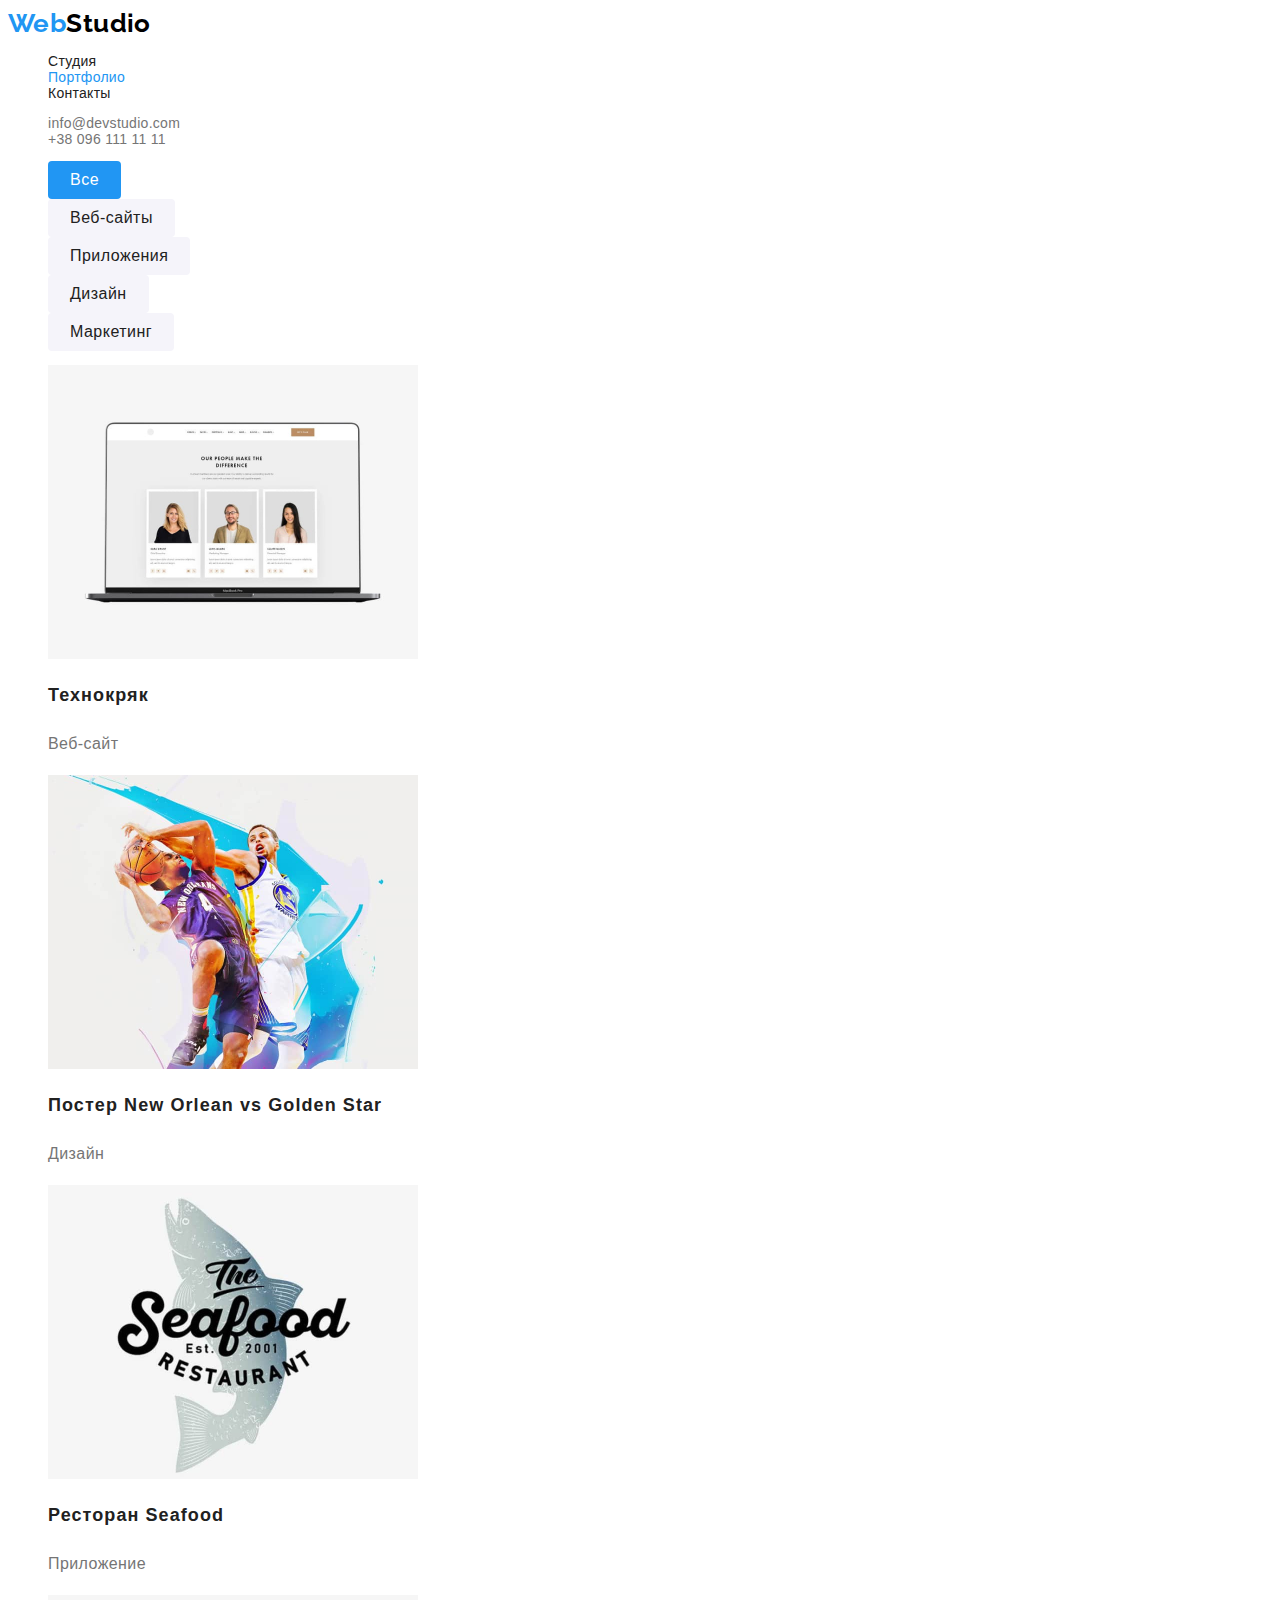
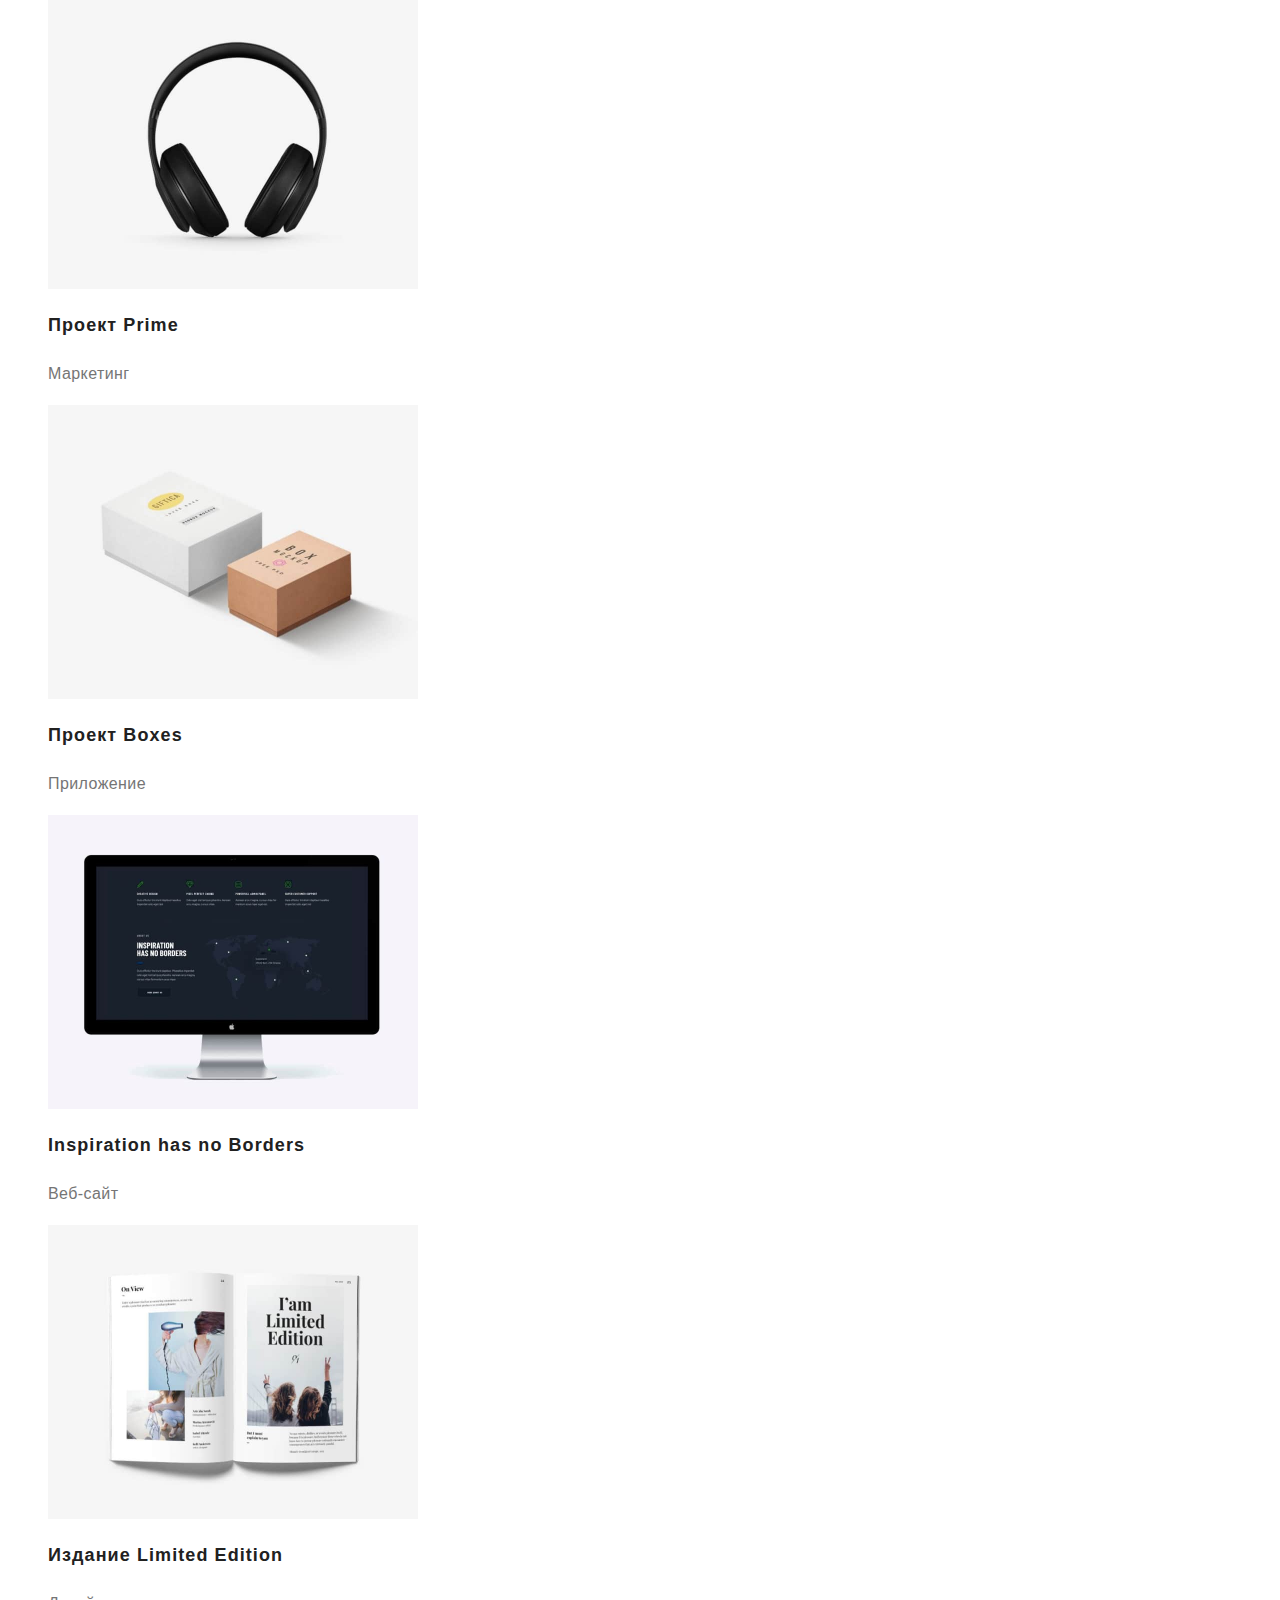
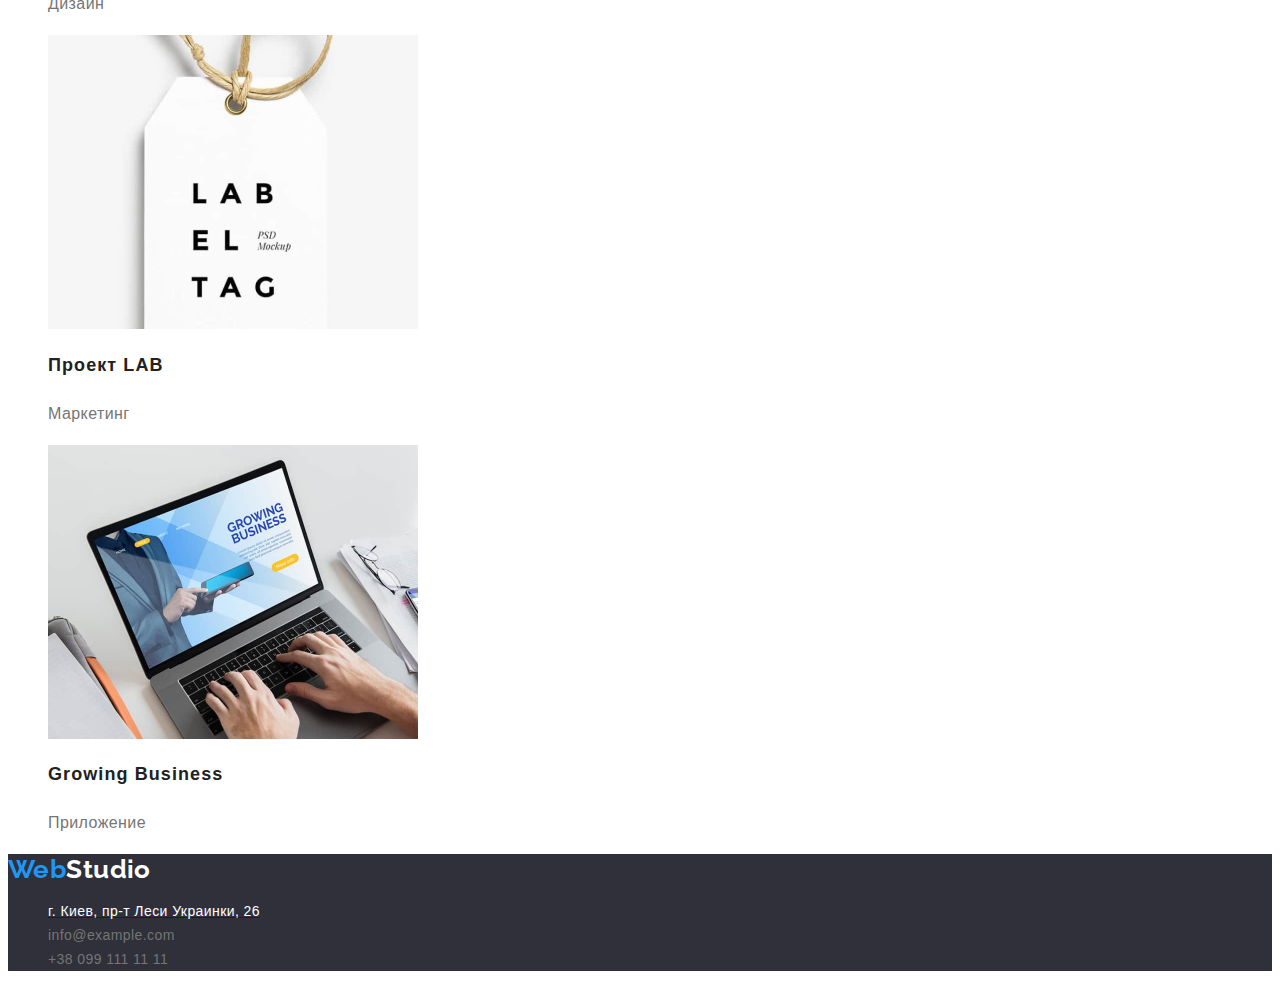
==== commit 8f0321e8: "corrected mistakes" ====
--- a/portfolio.html
+++ b/portfolio.html
@@ -44,8 +44,6 @@
           <li><button type="button" class="portfolio-btn btn-active">Дизайн</button> </li>
           <li><button type="button" class="portfolio-btn btn-active">Маркетинг</button> </li>
         </ul>
-      </section>
-      <section>
         <ul class="list">
             <li>
                 <img src="./images/portfolio/portfolio1.jpg" alt="images 1" width="370" height="294">
--- a/css/styles.css
+++ b/css/styles.css
@@ -16,15 +16,19 @@
 body {
     background-color: var(--fff-color);
     color: var(--primary-text-color);
-    font-weight: 700;   
+    font-style: normal;
+    font-size: var(--text-size);
+    letter-spacing: 0.03em;
+    font-family: var(--main-font);
+    font-weight: 400;
+    line-height: 16px;
    }
 
 /* header */
 
 .header {
     width: 1600;
-    height: 80;       
-    background-color: var(--fff-color);
+    height: 80;        
 }
 
 .list {
@@ -36,7 +40,10 @@
     color: black; 
     text-decoration: none;
     font-family: var(--logo-font);   
-    font-size: 26px;    
+    font-size: 26px; 
+    line-height: 31px;  
+    font-weight: 700; 
+
 }
 
 .nav-logo {
@@ -45,26 +52,22 @@
 
 .site-nav {
     text-decoration: none;
-    color: var(--title-text-color);
-    font-family: var(--main-font);
-    font-size: var(--text-size);
-    font-weight: 500;    
+    color: var(--title-text-color); 
+    font-weight: 500; 
+    letter-spacing: 0.02em;
 }
 
 .link-navigation {
     text-decoration: none;
     color: var(--title-text-color);
-    font-family: var(--main-font);
-    font-size: var(--text-size);
-    font-weight: 500;    
+  
 }
 
 .link-contact {
-    text-decoration: none;
-    font-family: var(--main-font);
-    font-size: var(--text-size);
+    text-decoration: none; 
     color: var(--primary-text-color);
     font-weight: 500;
+    letter-spacing: 0.02em;
 }
 
 .site-nav .link-navigation:hover,
@@ -89,43 +92,42 @@
 
 .service-title {
     text-transform: uppercase;
-    color: var(--fff-color);
-    font-family: var(--main-font);
+    color: var(--fff-color);  
     font-size: 44px;
-    font-weight: 900;
-    width: 696px;
+    font-weight: 900;    
+    line-height: 60px;
+    letter-spacing: 0.06em;
 }
 
 .service-btn {
-    font-family: var(--main-font);
     font-size: var(--btn-size);
     color: var(--fff-color);
     background-color: var(--accent-color);    
     border: none;
     padding: 10px 32px;
     border-radius: 4px;
+    line-height: 30px;
+    letter-spacing: 0.06em;    
 }
 
 /* second section */
 
 .work-title-list {
-    font-family: var(--main-font);
-    font-size: var(--text-size);
     color: var(--title-text-color); 
     text-transform: uppercase;
+    font-weight: 700;
 }
 
 .work-text {
-    font-family: var(--main-font);
-    font-size: var(--text-size);
-    font-weight: 400;
-    width: 270px;
+    line-height: 24px;    
+    width: 270px;    
 }
 
 .work-title {
-    font-family: var(--main-font);
     font-size: var(--title-size); 
-    color: var(--title-text-color);   
+    color: var(--title-text-color);
+    font-weight: 700;   
+    line-height: 42px;
 }
 
 /* third section */
@@ -135,36 +137,36 @@
 }
 
 .team-title {
-    font-family: var(--main-font);
     font-size: var(--title-size);
     color: var(--title-text-color);
+    font-weight: 700;
+    line-height: 42px;
 
 }
 
 .team-list {
     list-style: none;
-    text-decoration: none;
+    text-decoration: none;    
     background-color: var(--fff-color);
     width: 270px;
 }
 
 .team-title-list {
-    font-family: var(--main-font);
     font-size: var(--btn-size);
     font-weight: 500;  
     color: var(--title-text-color);
+    line-height: 19px;
+
 }
 
 .team-text {
-    font-family: var(--main-font);
-    font-size: var(--btn-size);
-    font-weight: 400;
+    font-size: var(--btn-size);
+    line-height: 19px;
 }
 
 /* portfolio */
 
 .portfolio-btn {
-    font-family: var(--main-font);
     font-size: var(--btn-size);
     font-weight: 500;
     background-color: var(--btn-color);
@@ -172,29 +174,33 @@
     padding: 6px 22px;
     border-radius: 4px;
     border: none;
-}
-
-/* .btn-first {
+    line-height: 26px;
+    letter-spacing: 0.03em;
+}
+
+.btn-first {
     background-color: var(--accent-color);
     color: var(--fff-color);    
-} */
+}
 
 .btn-active:hover,
 .btn-active:focus {
     background-color: var(--accent-color);
     color: var(--fff-color);
+
 }
 
 .portfolio-title {
-    font-family: var(--main-font);
     font-size: var(--portfolio-size);
     color: var(--title-text-color);
+    font-weight: 700;
+    line-height: 36px;
+    letter-spacing: 0.06em;
 }
 
 .portfolio-text {
-    font-family: var(--main-font);
-    font-size: var(--btn-size);
-    font-weight: 400;
+    font-size: var(--btn-size);
+    line-height: 30px;
     
 }
 
@@ -206,14 +212,15 @@
 
 .footer-text {
     color: var(--fff-color);
+    font-style: normal;
+    line-height: 24px;
 }
 
 .footer-link {
     text-decoration: none;
-    font-family: var(--main-font);
-    font-size: var(--text-size);
-    color: var(--primary-text-color);
-    font-weight: 400;
+    color: var(--primary-text-color); 
+    font-style: normal;
+    line-height: 24px;
 }
 
 .footer-link:hover,
